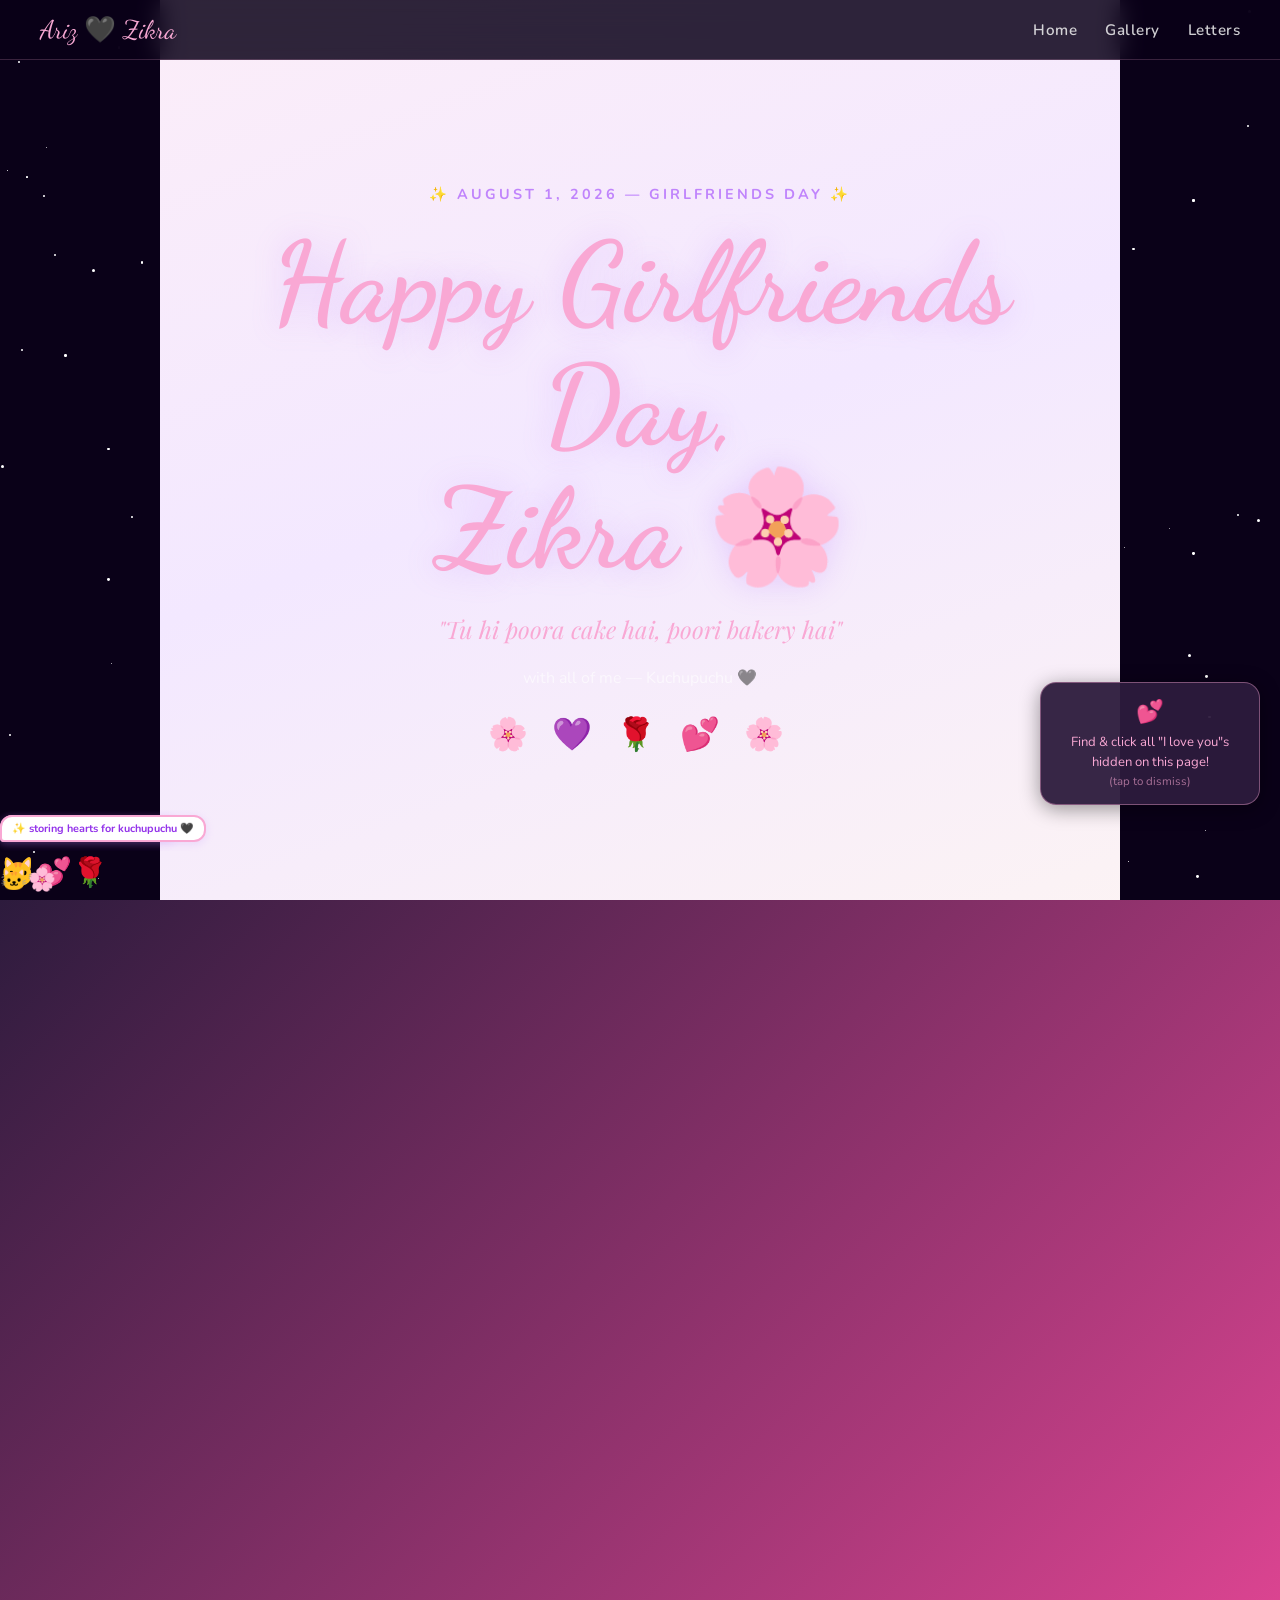
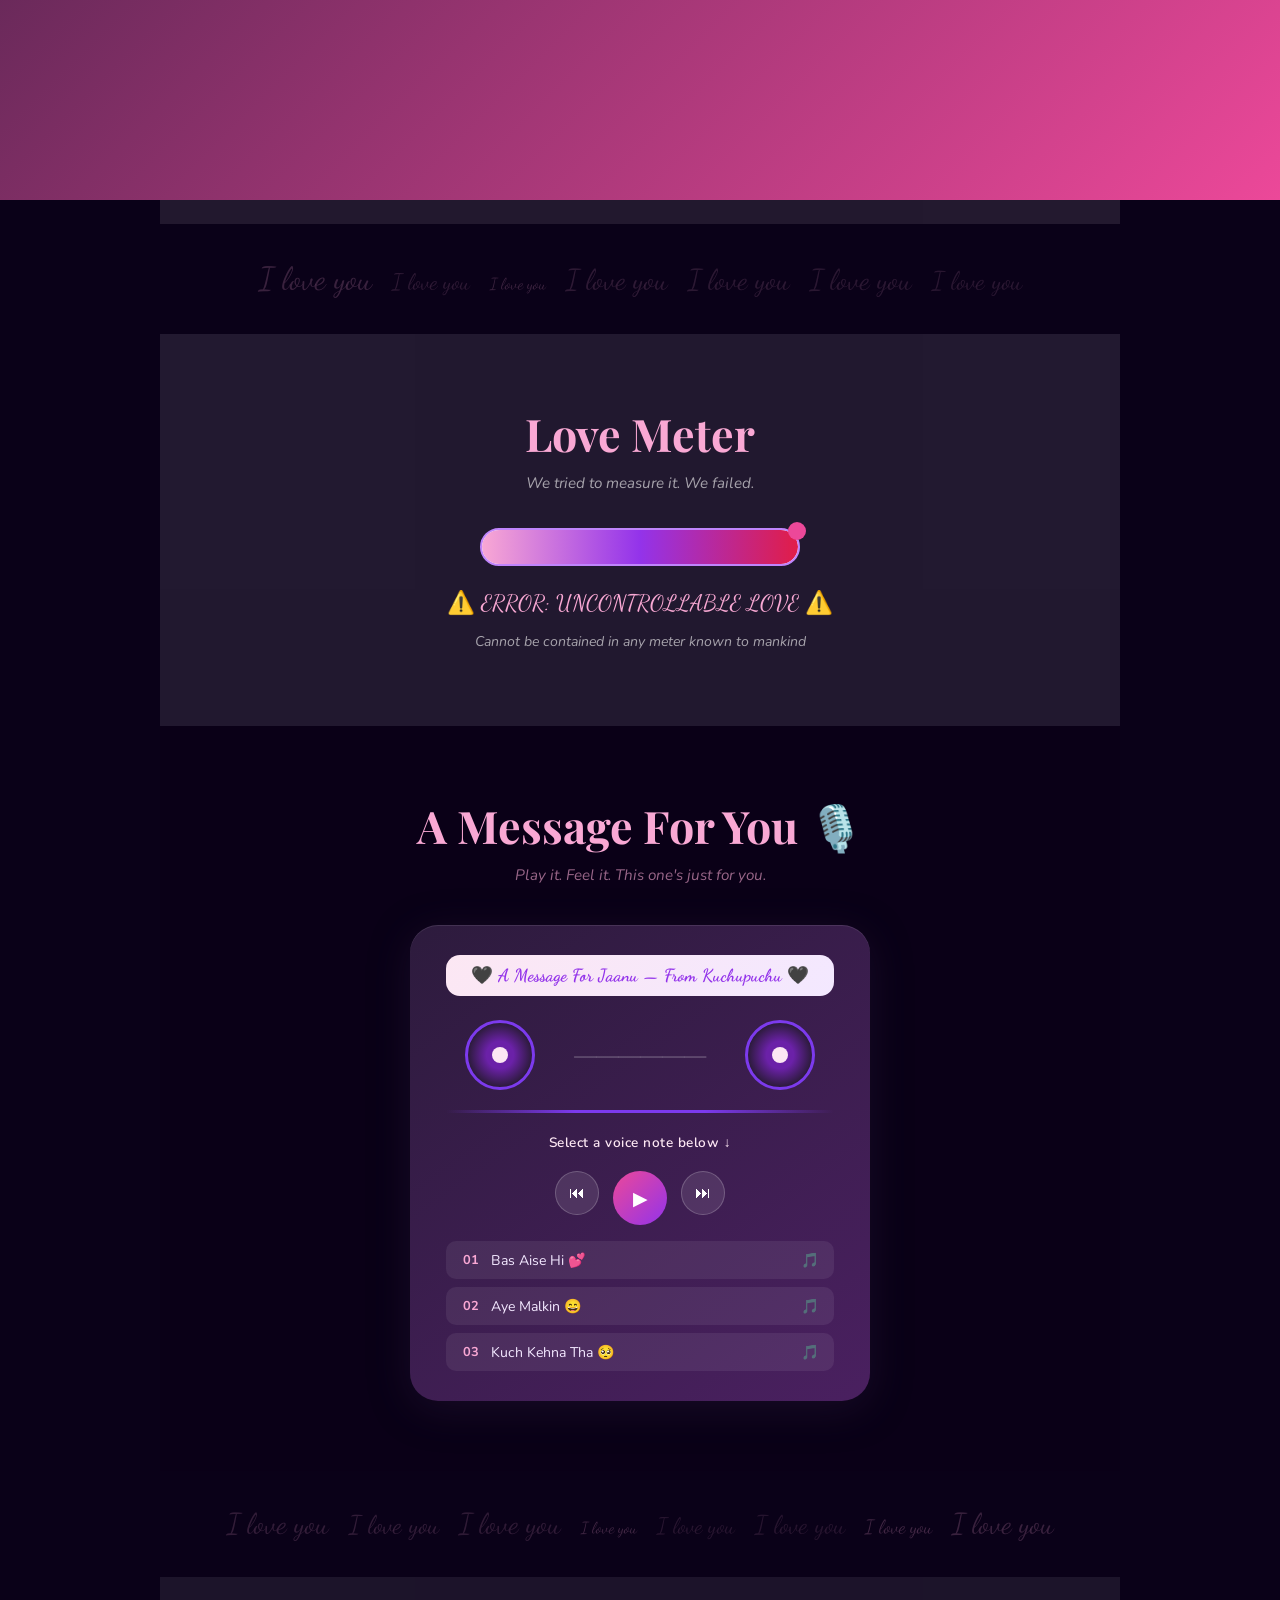
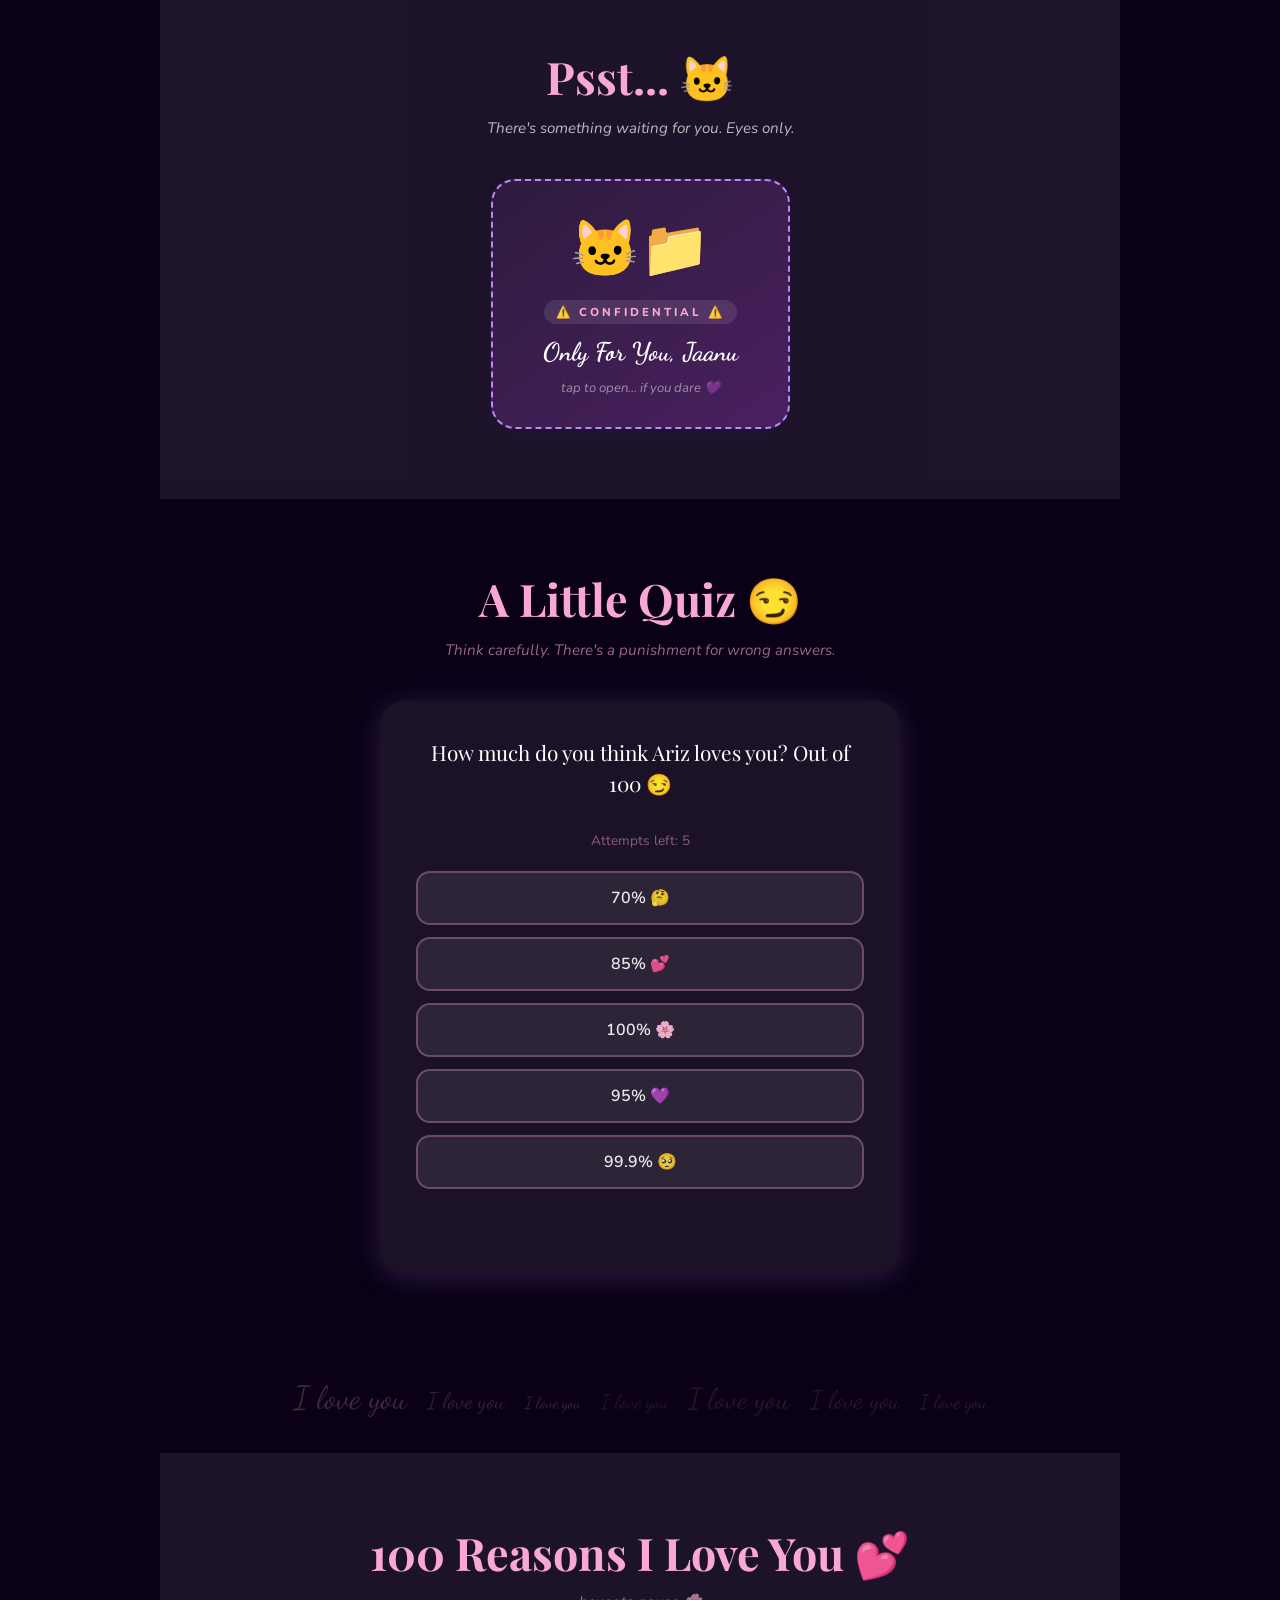
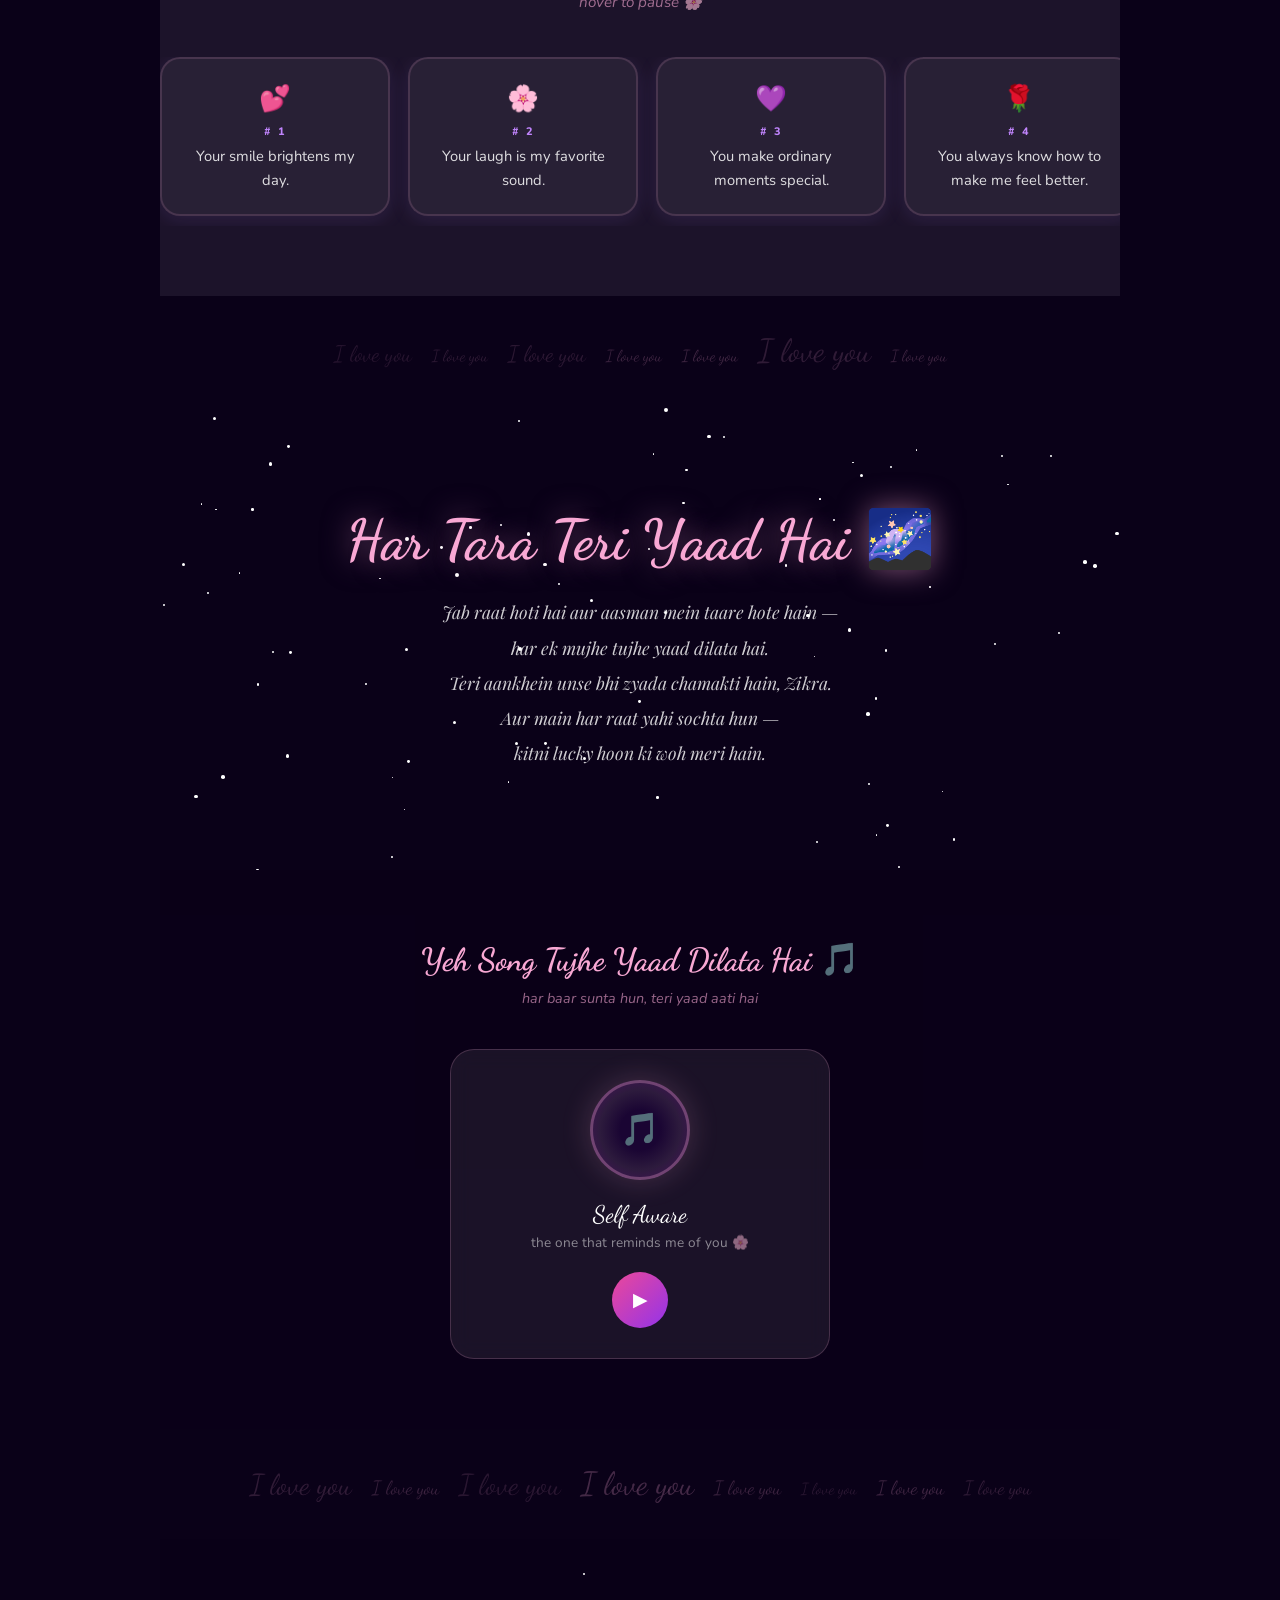
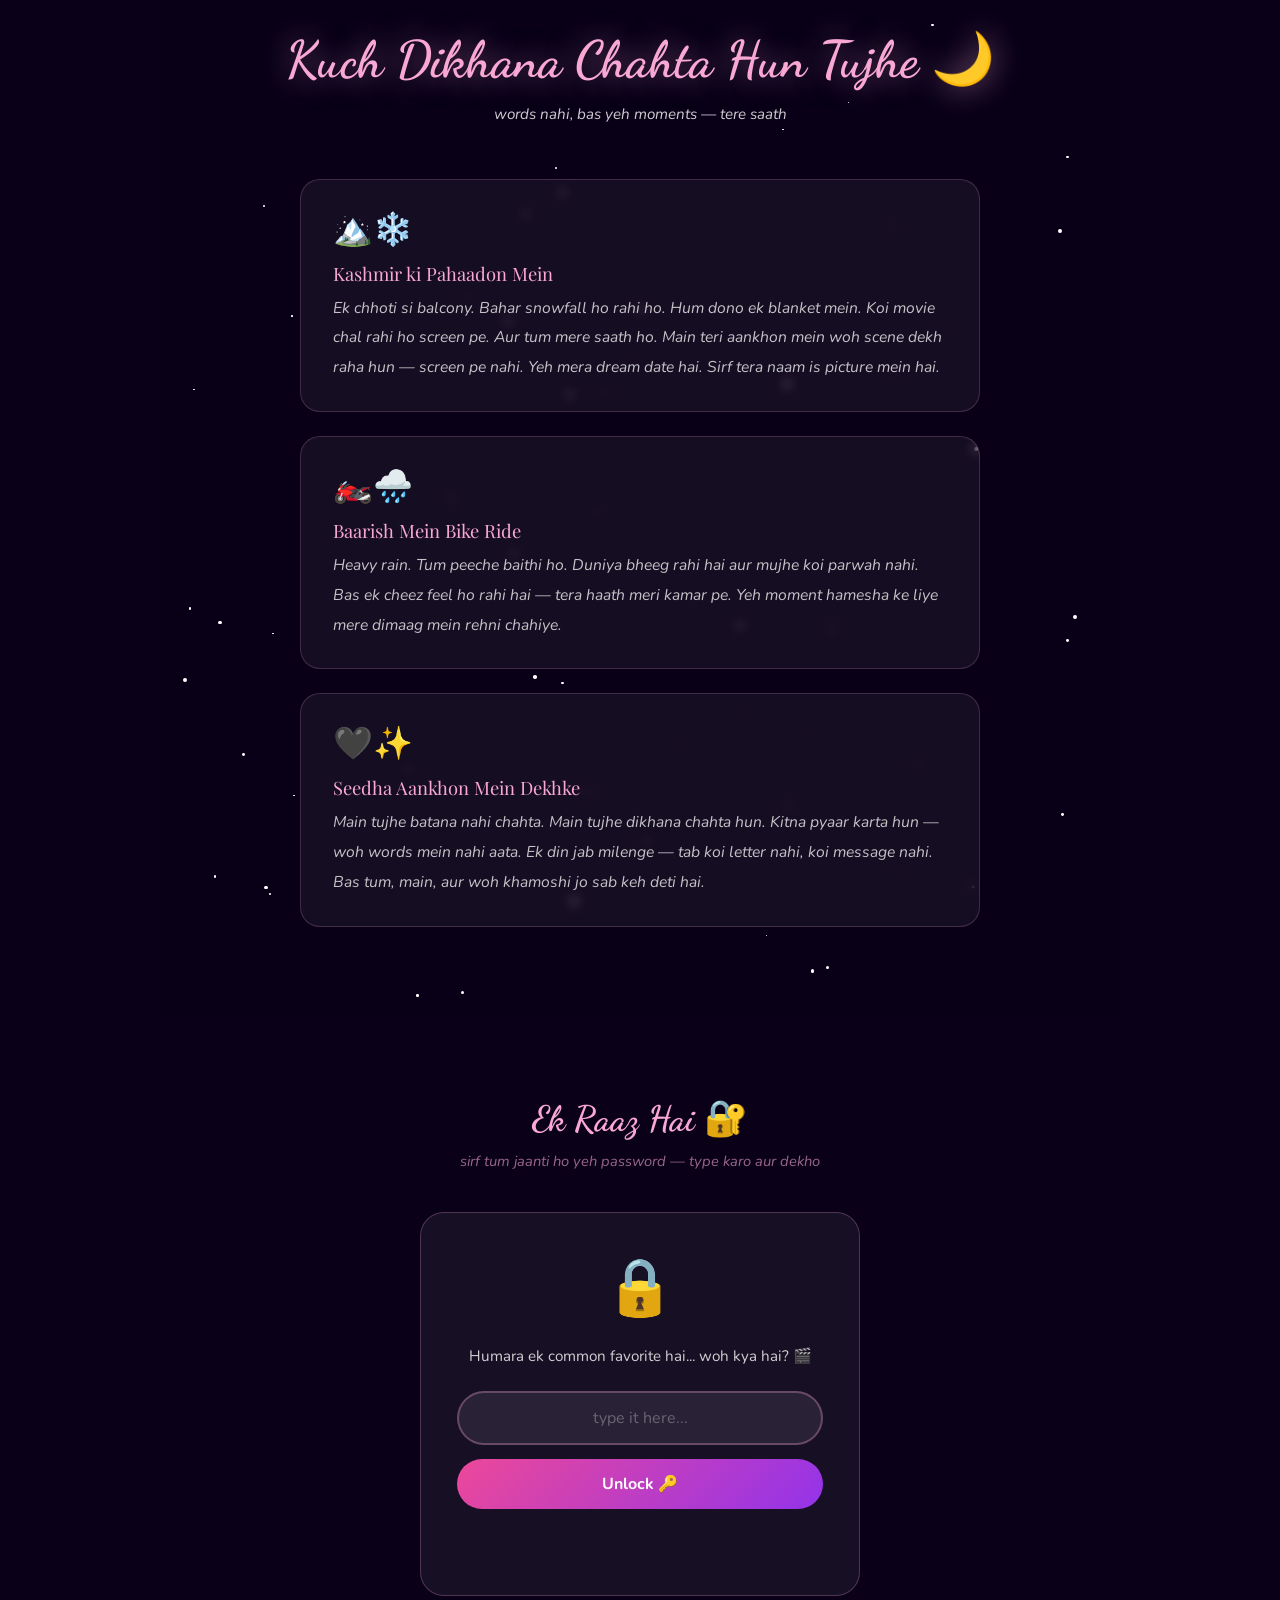
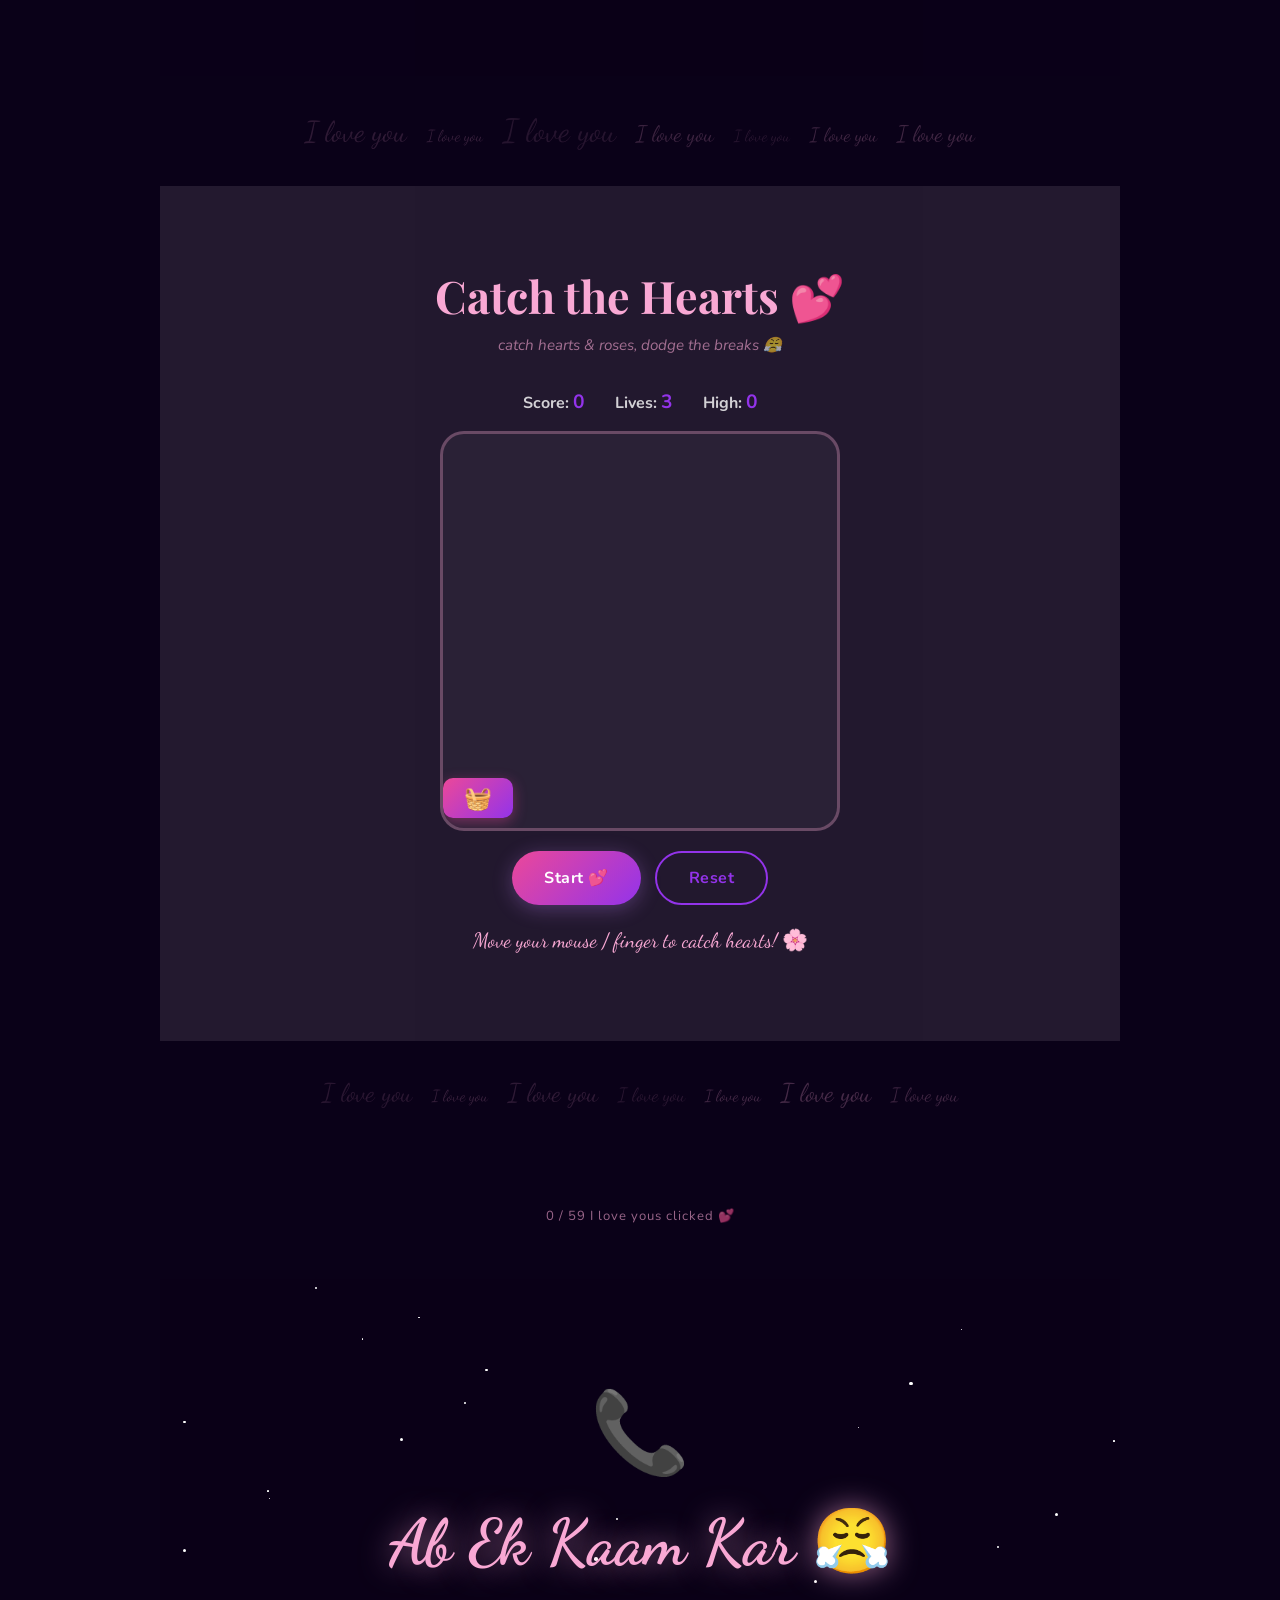
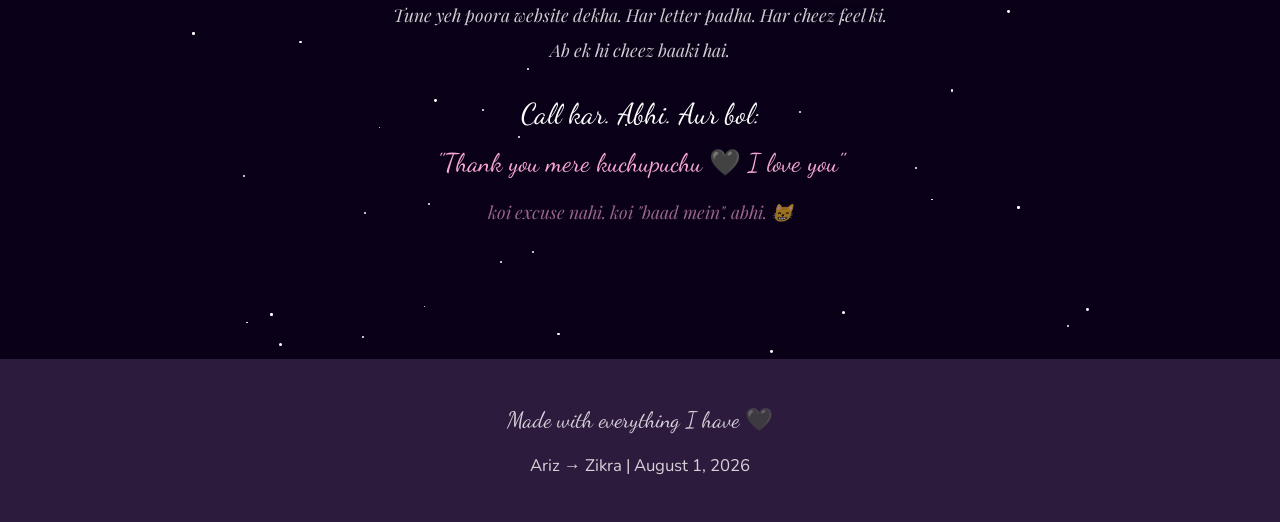
==== index.html @ 03c3f4ef "Initial commit" ====
<!DOCTYPE html>
<html lang="en">
<head>
  <meta charset="UTF-8" />
  <meta name="viewport" content="width=device-width, initial-scale=1.0" />
  <title>Happy Girlfriends Day, Jaanu 🌸</title>
  <link rel="stylesheet" href="style.css" />
  <style>

    /* ===== I LOVE YOU SCATTERED ===== */
    .ily-scatter {
      text-align: center;
      padding: 30px 20px;
      position: relative; z-index: 1;
    }
    .ily-word {
      display: inline-block;
      margin: 6px 10px;
      font-family: 'Dancing Script', cursive;
      font-size: clamp(1rem, 3vw, 1.5rem);
      color: rgba(249,168,212,0.45);
      cursor: pointer;
      transition: color 0.3s ease, transform 0.3s ease, text-shadow 0.3s ease;
      user-select: none;
    }
    .ily-word:hover { color: rgba(249,168,212,0.7); transform: scale(1.1); }
    .ily-word.clicked {
      color: #ec4899 !important;
      text-shadow: 0 0 16px rgba(236,72,153,0.7);
      transform: scale(1.2);
      animation: ilyPop 0.4s ease;
    }
    @keyframes ilyPop {
      0%  { transform: scale(1); }
      50% { transform: scale(1.4); }
      100%{ transform: scale(1.2); }
    }

    /* ILY Counter reveal */
    .ily-counter-section {
      text-align: center; padding: 50px 30px;
      position: relative; z-index: 1;
    }
    .ily-counter-box {
      background: rgba(255,255,255,0.05);
      border: 1px solid rgba(249,168,212,0.2);
      border-radius: 24px; padding: 36px;
      max-width: 480px; margin: 0 auto;
      display: none;
    }
    .ily-counter-box.show { display: block; animation: fadeUp 0.8s ease; }
    .ily-big-num {
      font-family: 'Playfair Display', serif;
      font-size: 5rem; color: #ec4899;
      font-weight: 700; line-height: 1;
      text-shadow: 0 0 30px rgba(236,72,153,0.5);
    }
    .ily-reveal-text {
      font-family: 'Dancing Script', cursive;
      font-size: 1.4rem; color: #f9a8d4; margin-top: 12px;
    }
    .ily-reveal-sub {
      font-size: 0.9rem; color: rgba(255,255,255,0.6);
      font-style: italic; margin-top: 8px; line-height: 1.7;
    }
    .ily-progress {
      font-size: 0.82rem; color: rgba(249,168,212,0.5);
      margin-top: 10px; letter-spacing: 1px;
    }

    /* ILY Hunt Hint */
    .ily-hunt-hint {
      position: fixed;
      bottom: 95px; right: 20px;
      background: rgba(45,27,61,0.95);
      border: 1px solid rgba(249,168,212,0.4);
      border-radius: 16px;
      padding: 12px 18px;
      font-family: 'Nunito', sans-serif;
      font-size: 0.82rem;
      color: #f9a8d4;
      z-index: 600;
      max-width: 220px;
      text-align: center;
      line-height: 1.5;
      box-shadow: 0 4px 20px rgba(0,0,0,0.4);
      animation: hintFloat 3s ease-in-out infinite;
      cursor: pointer;
      transition: opacity 0.3s;
    }
    .ily-hunt-hint.hidden { opacity: 0; pointer-events: none; }
    @keyframes hintFloat {
      0%,100% { transform: translateY(0); }
      50%      { transform: translateY(-6px); }
    }
    .ily-hunt-hint .hint-icon { font-size: 1.4rem; display: block; margin-bottom: 4px; }

    /* Fix ALL text colors for dark night sky bg */
    .counter-box { background: rgba(255,255,255,0.08) !important; border: 1px solid rgba(249,168,212,0.2) !important; }
    .counter-number, .cd-num { color: #f9a8d4 !important; }
    .counter-label, .cd-label { color: rgba(249,168,212,0.6) !important; }
    .counter-date, .cd-note { color: rgba(249,168,212,0.5) !important; }
    .meter-subtitle, .meter-broken-sub { color: rgba(255,255,255,0.6) !important; }
    .meter-broken-text { color: #f9a8d4 !important; }
    .cassette-subtitle { color: rgba(249,168,212,0.6) !important; }
    .reasons-sub, .quiz-intro, .cd-sub, .game-sub, .pass-sub, .song-sub, .ending-sub { color: rgba(249,168,212,0.6) !important; }
    .cd-box { background: rgba(255,255,255,0.07) !important; }
    .reason-card { background: rgba(255,255,255,0.06) !important; border-color: rgba(249,168,212,0.15) !important; }
    .reason-card .r-num  { color: #c084fc !important; }
    .reason-card .r-text { color: rgba(255,255,255,0.85) !important; }
    .quiz-box { background: rgba(255,255,255,0.07) !important; }
    .quiz-question { color: white !important; }
    .quiz-opt { background: rgba(255,255,255,0.08) !important; border-color: rgba(249,168,212,0.3) !important; color: rgba(255,255,255,0.9) !important; }
    .quiz-opt:hover { background: rgba(249,168,212,0.15) !important; color: #f9a8d4 !important; }
    .quiz-attempts { color: rgba(249,168,212,0.5) !important; }
    .game-area { background: rgba(255,255,255,0.04) !important; border-color: rgba(249,168,212,0.3) !important; }
    .game-score-row { color: rgba(255,255,255,0.8) !important; }
    .game-msg { color: #f9a8d4 !important; }
    .ily-progress { color: rgba(249,168,212,0.6) !important; }
    .rose-message { color: #f9a8d4 !important; }
    .confidential-section p { color: rgba(255,255,255,0.7) !important; }
    .meter-section h2, .cassette-section h2, .confidential-section h2,
    .quiz-section h2, .reasons-section h2, .countdown-section h2,
    .game-section h2, .rose-section h2 { color: #f9a8d4 !important; }

    /* ===== NIGHT SKY BODY BG ===== */
    body {
      background: #0a0118;
      color: var(--text);
      overflow-x: hidden;
      min-height: 100vh;
    }
    #nightSkyBg {
      position: fixed; inset: 0;
      pointer-events: none; z-index: 0;
      overflow: hidden;
    }
    .bg-star {
      position: absolute; background: white;
      border-radius: 50%;
      animation: twinkleBg ease-in-out infinite;
    }
    @keyframes twinkleBg {
      0%,100% { opacity: 0.1; transform: scale(1); }
      50%      { opacity: 0.9; transform: scale(1.5); }
    }
    .shooting-star-bg {
      position: absolute;
      width: 2px; height: 2px;
      background: white; border-radius: 50%;
      animation: shootBg linear infinite;
    }
    @keyframes shootBg {
      0%   { transform: translate(0,0) scaleX(1); opacity: 1; box-shadow: 0 0 0 white, 10px 0 4px white, 20px 0 6px rgba(255,255,255,0.5); }
      100% { transform: translate(400px, 250px) scaleX(1); opacity: 0; }
    }
    /* Make all sections semi-transparent so sky shows through */
    .hero, .rose-section, .meter-section, .cassette-section,
    .confidential-section, .quiz-section, .reasons-section,
    .song-section, .wishes-section, .password-section,
    .game-section, .ending-section, .countdown-section,
    .night-sky-section {
      position: relative; z-index: 1;
    }
    .hero {
      background: linear-gradient(160deg, rgba(255,240,246,0.15) 0%, rgba(243,232,255,0.15) 50%, rgba(255,247,240,0.12) 100%) !important;
    }
    .rose-section { background: rgba(255,240,246,0.08) !important; }
    .meter-section { background: rgba(243,232,255,0.1) !important; }
    .cassette-section { background: rgba(10,1,24,0.7) !important; }
    .confidential-section { background: rgba(243,232,255,0.08) !important; }
    .quiz-section { background: rgba(10,1,24,0.6) !important; }
    .reasons-section { background: rgba(243,232,255,0.08) !important; }
    .song-section { background: rgba(10,1,24,0.8) !important; }
    .wishes-section { background: rgba(10,1,24,0.85) !important; }
    .password-section { background: rgba(10,1,24,0.8) !important; }
    .game-section { background: rgba(252,231,243,0.1) !important; }
    .ending-section { background: rgba(10,1,24,0.9) !important; }
    .countdown-section { background: rgba(252,231,243,0.1) !important; }
    .night-sky-section { background: transparent !important; }
    /* Nav readable on dark bg */
    nav {
      background: rgba(10,1,24,0.85) !important;
      border-bottom: 1px solid rgba(249,168,212,0.2) !important;
    }
    .nav-links a { color: rgba(255,255,255,0.8) !important; }
    .nav-links a:hover { color: #f9a8d4 !important; }
    .nav-logo { color: #f9a8d4 !important; }
    /* Text readable on dark */
    .hero h1, .hero-sub { color: #f9a8d4 !important; }
    .hero-tag { color: #c084fc !important; }
    .hero-from { color: rgba(255,255,255,0.6) !important; }
    h2 { color: #f9a8d4 !important; }
    p { color: rgba(255,255,255,0.8) !important; }

    /* ===== CINEMATIC INTRO ===== */
    #cinematicIntro {
      position: fixed; inset: 0;
      background: #000;
      z-index: 999999;
      display: flex; flex-direction: column;
      align-items: center; justify-content: center;
      transition: opacity 1.2s ease;
    }
    #cinematicIntro.hide { opacity: 0; pointer-events: none; }
    .intro-line {
      font-family: 'Dancing Script', cursive;
      color: white; text-align: center;
      opacity: 0; transform: translateY(20px);
      transition: opacity 0.8s ease, transform 0.8s ease;
      margin: 6px 0;
    }
    .intro-line.show { opacity: 1; transform: translateY(0); }
    .intro-line.big { font-size: clamp(3rem, 10vw, 6rem); color: #f9a8d4; text-shadow: 0 0 40px rgba(249,168,212,0.7); }
    .intro-line.small { font-size: clamp(1rem, 3vw, 1.4rem); color: rgba(255,255,255,0.7); letter-spacing: 3px; }
    .intro-rose { font-size: 4rem; opacity: 0; transform: scale(0.2); transition: opacity 0.8s ease, transform 1s cubic-bezier(0.34,1.56,0.64,1); margin-bottom: 10px; }
    .intro-rose.show { opacity: 1; transform: scale(1); }

    /* ===== PARALLAX ===== */
    .parallax-hero { position: relative; overflow: hidden; }
    .parallax-bg {
      position: absolute; inset: -20%; z-index: 0;
      background: linear-gradient(160deg, #fff0f6 0%, #f3e8ff 50%, #fff7f0 100%);
      transition: transform 0.1s linear;
    }
    .parallax-hero > *:not(.parallax-bg) { position: relative; z-index: 1; }

    /* ===== WISHES SECTION ===== */
    .wishes-section {
      padding: 90px 40px;
      background: linear-gradient(180deg, #0f0520, #1a0533);
      text-align: center; overflow: hidden; position: relative;
    }
    .wishes-section .stars-bg2 { position: absolute; inset: 0; pointer-events: none; }
    .wishes-section h2 {
      font-family: 'Dancing Script', cursive;
      font-size: clamp(2rem, 6vw, 3.2rem); color: #f9a8d4;
      position: relative; z-index: 2; margin-bottom: 10px;
      text-shadow: 0 0 30px rgba(249,168,212,0.5);
    }
    .wishes-section .wishes-sub {
      color: rgba(249,168,212,0.6); font-style: italic;
      font-size: 0.95rem; margin-bottom: 50px; position: relative; z-index: 2;
    }
    .wish-cards { display: flex; flex-direction: column; gap: 24px; max-width: 680px; margin: 0 auto; position: relative; z-index: 2; }
    .wish-card {
      background: rgba(255,255,255,0.05);
      border: 1px solid rgba(249,168,212,0.2);
      border-radius: 20px; padding: 28px 32px;
      text-align: left; backdrop-filter: blur(6px);
      opacity: 0; transform: translateX(-30px);
      transition: opacity 0.7s ease, transform 0.7s ease;
    }
    .wish-card.visible { opacity: 1; transform: translateX(0); }
    .wish-card .wish-icon { font-size: 2rem; margin-bottom: 10px; display: block; }
    .wish-card .wish-title {
      font-family: 'Playfair Display', serif;
      font-size: 1.15rem; color: #f9a8d4; margin-bottom: 8px;
    }
    .wish-card .wish-text {
      font-size: 0.98rem; color: rgba(255,255,255,0.75);
      line-height: 1.9; font-style: italic;
    }

    /* ===== PASSWORD SECTION ===== */
    .password-section {
      padding: 80px 40px;
      background: linear-gradient(135deg, #2d1b3d, #1a0533);
      text-align: center;
    }
    .password-section h2 {
      font-family: 'Dancing Script', cursive;
      font-size: 2.2rem; color: #f9a8d4; margin-bottom: 8px;
    }
    .password-section .pass-sub {
      color: rgba(249,168,212,0.6); font-size: 0.92rem;
      font-style: italic; margin-bottom: 36px;
    }
    .password-box {
      background: rgba(255,255,255,0.06);
      border: 1px solid rgba(249,168,212,0.25);
      border-radius: 24px; padding: 36px;
      max-width: 440px; margin: 0 auto;
    }
    .password-box .lock-icon {
      font-size: 3.5rem; margin-bottom: 16px; display: block;
      animation: lockPulse 2s ease-in-out infinite;
    }
    @keyframes lockPulse { 0%,100%{transform:scale(1)} 50%{transform:scale(1.1)} }
    .password-box p { color: rgba(255,255,255,0.7); font-size: 0.95rem; margin-bottom: 20px; }
    .pass-input {
      width: 100%; padding: 14px 20px;
      background: rgba(255,255,255,0.08);
      border: 2px solid rgba(249,168,212,0.3);
      border-radius: 50px; color: white;
      font-family: 'Nunito', sans-serif; font-size: 1rem;
      text-align: center; outline: none;
      transition: border-color 0.3s;
      margin-bottom: 14px;
    }
    .pass-input::placeholder { color: rgba(255,255,255,0.3); }
    .pass-input:focus { border-color: #f9a8d4; }
    .pass-input.wrong { border-color: #f87171; animation: passShake 0.4s; }
    @keyframes passShake { 0%,100%{transform:translateX(0)} 25%{transform:translateX(-8px)} 75%{transform:translateX(8px)} }
    .pass-btn {
      width: 100%; padding: 14px;
      background: linear-gradient(135deg, #ec4899, #9333ea);
      border: none; border-radius: 50px;
      color: white; font-family: 'Nunito', sans-serif;
      font-weight: 700; font-size: 1rem; cursor: pointer;
      transition: all 0.3s;
    }
    .pass-btn:hover { transform: translateY(-2px); box-shadow: 0 6px 20px rgba(147,51,234,0.4); }
    .pass-error { color: #f87171; font-size: 0.85rem; margin-top: 10px; min-height: 20px; }
    /* Unlocked content */
    .secret-letter {
      display: none; margin-top: 28px;
      background: #fffdf5; border-radius: 20px;
      padding: 32px 28px; text-align: left;
      border: 1px solid #e8c9a0;
      position: relative; overflow: hidden;
    }
    .secret-letter::before {
      content: ''; position: absolute; inset: 0;
      background: repeating-linear-gradient(transparent, transparent 31px, #f0e6d3 31px, #f0e6d3 32px);
      border-radius: 20px; pointer-events: none; opacity: 0.4;
    }
    .secret-letter .sl-tag {
      font-size: 0.72rem; font-weight: 800; letter-spacing: 3px;
      text-transform: uppercase; color: #ec4899; margin-bottom: 8px;
    }
    .secret-letter .sl-title {
      font-family: 'Playfair Display', serif;
      font-size: 1.4rem; color: #9333ea; margin-bottom: 14px;
    }
    .secret-letter .sl-body {
      font-family: 'Nunito', sans-serif; font-size: 0.98rem;
      line-height: 2; color: #3d1f5c; white-space: pre-line;
      position: relative; z-index: 2;
    }
    .secret-letter .sl-salutation {
      font-family: 'Dancing Script', cursive; font-size: 1.3rem;
      color: #ec4899; display: block; margin-bottom: 10px;
    }
    .secret-letter .sl-signoff {
      font-family: 'Dancing Script', cursive; font-size: 1.3rem;
      color: #9333ea; display: block; margin-top: 18px;
    }

    /* ===== MINI GAME ===== */
    .game-section {
      padding: 80px 40px;
      background: linear-gradient(180deg, #fce7f3, #f3e8ff);
      text-align: center;
    }
    .game-section h2 { margin-bottom: 6px; }
    .game-sub { color: #7c3aed; font-style: italic; font-size: 0.95rem; margin-bottom: 30px; }
    .game-area {
      position: relative; width: min(400px, 90vw); height: 400px;
      background: linear-gradient(180deg, #fff0f6, #fce7f3);
      border: 3px solid #f9a8d4; border-radius: 24px;
      margin: 0 auto 20px; overflow: hidden;
      cursor: crosshair;
    }
    .game-basket {
      position: absolute; bottom: 10px;
      width: 70px; height: 40px;
      background: linear-gradient(135deg, #ec4899, #9333ea);
      border-radius: 10px; display: flex;
      align-items: center; justify-content: center;
      font-size: 1.4rem; transition: left 0.1s;
      box-shadow: 0 4px 14px rgba(236,72,153,0.4);
      user-select: none;
    }
    .falling-item {
      position: absolute; font-size: 1.6rem;
      animation: itemFall linear forwards;
      user-select: none; pointer-events: none;
    }
    @keyframes itemFall {
      0%   { transform: translateY(-30px) rotate(0deg); opacity: 1; }
      100% { transform: translateY(420px) rotate(360deg); opacity: 0.8; }
    }
    .game-score-row {
      display: flex; justify-content: center; gap: 30px;
      font-weight: 700; font-size: 1rem; color: #4a2060;
      margin-bottom: 16px;
    }
    .game-score-row span { color: #9333ea; font-size: 1.2rem; }
    .game-btns { display: flex; justify-content: center; gap: 14px; }
    .game-msg {
      margin-top: 16px; min-height: 28px;
      font-family: 'Dancing Script', cursive;
      font-size: 1.3rem; color: #ec4899;
    }

    /* ===== ENDING SECTION ===== */
    .ending-section {
      padding: 100px 40px;
      background: linear-gradient(135deg, #2d1b3d, #4a1060);
      text-align: center; position: relative; overflow: hidden;
    }
    .ending-section .end-stars { position: absolute; inset: 0; pointer-events: none; }
    .ending-section h2 {
      font-family: 'Dancing Script', cursive;
      font-size: clamp(2rem, 7vw, 4rem); color: #f9a8d4;
      position: relative; z-index: 2;
      text-shadow: 0 0 30px rgba(249,168,212,0.6); margin-bottom: 16px;
    }
    .ending-section p {
      font-family: 'Playfair Display', serif;
      font-size: 1.1rem; color: rgba(249,168,212,0.85);
      font-style: italic; position: relative; z-index: 2;
      max-width: 560px; margin: 0 auto 30px; line-height: 2;
    }
    .ending-phone {
      font-size: 5rem; display: block;
      position: relative; z-index: 2;
      animation: phoneBounce 1s ease-in-out infinite;
      margin-bottom: 16px;
    }
    @keyframes phoneBounce {
      0%,100%{transform:rotate(-10deg) scale(1)} 50%{transform:rotate(10deg) scale(1.1)}
    }
    .ending-demand {
      font-family: 'Dancing Script', cursive;
      font-size: 1.8rem; color: white;
      position: relative; z-index: 2; margin-bottom: 8px;
    }
    .ending-sub {
      font-size: 0.88rem; color: rgba(255,255,255,0.4);
      position: relative; z-index: 2; font-style: italic;
    }

    /* ===== PAGE TRANSITION ===== */
    .page-transition {
      position: fixed; inset: 0;
      background: linear-gradient(135deg, #2d1b3d, #ec4899);
      z-index: 99998; pointer-events: none;
      transform: translateY(100%);
      transition: transform 0.5s cubic-bezier(0.76,0,0.24,1);
    }
    .page-transition.slide-in  { transform: translateY(0); }
    .page-transition.slide-out { transform: translateY(-100%); }

    /* ===== LOADING SCREEN ===== */
    #loadingScreen {
      position: fixed; inset: 0;
      background: linear-gradient(135deg, #2d1b3d, #4a1060);
      z-index: 99999;
      display: flex; flex-direction: column;
      align-items: center; justify-content: center;
      transition: opacity 0.8s ease;
    }
    #loadingScreen.hide { opacity: 0; pointer-events: none; }
    .loading-name {
      font-family: 'Dancing Script', cursive;
      font-size: clamp(3.5rem, 12vw, 7rem);
      color: #f9a8d4;
      letter-spacing: 6px;
      text-shadow: 0 0 40px rgba(249,168,212,0.6);
      min-height: 100px;
      display: flex; align-items: center; gap: 2px;
    }
    .loading-name span {
      opacity: 0; transform: translateY(30px);
      display: inline-block;
      transition: opacity 0.4s ease, transform 0.4s ease;
    }
    .loading-name span.show { opacity: 1; transform: translateY(0); }
    .loading-sub {
      font-family: 'Nunito', sans-serif;
      color: rgba(249,168,212,0.6);
      font-size: 0.9rem; letter-spacing: 4px;
      text-transform: uppercase; margin-top: 16px;
      opacity: 0; animation: fadeUp 0.6s ease 2.2s forwards;
    }

    /* ===== BLOOMING ROSE ===== */
    .rose-section {
      text-align: center; padding: 70px 40px;
      background: linear-gradient(180deg, #fff0f6, #fce7f3);
    }
    .rose-emoji {
      font-size: 6rem; display: block;
      transform: scale(0.1); opacity: 0;
      transition: transform 1.4s cubic-bezier(0.34,1.56,0.64,1), opacity 0.8s ease;
      filter: drop-shadow(0 0 20px rgba(236,72,153,0.4));
    }
    .rose-emoji.bloom { transform: scale(1); opacity: 1; }
    .rose-message {
      font-family: 'Dancing Script', cursive;
      font-size: 1.7rem; color: #9333ea;
      margin-top: 18px; opacity: 0;
      transform: translateY(12px);
      transition: opacity 0.8s ease 0.8s, transform 0.8s ease 0.8s;
    }
    .rose-bloomed .rose-message { opacity: 1; transform: translateY(0); }

    /* ===== ANIMATED CATS ===== */
    .cat-container {
      position: fixed; bottom: 0; left: 0; right: 0;
      height: 90px; pointer-events: none; z-index: 500; overflow: hidden;
    }
    .walking-cat {
      position: absolute; bottom: 8px; font-size: 1.8rem;
      animation: catWalk linear infinite; white-space: nowrap;
    }
    .walking-cat.cat1 { animation-duration: 20s; animation-delay: 0s; }
    .walking-cat.cat2 { animation-duration: 28s; animation-delay: 8s; font-size: 1.4rem; bottom: 5px; }
    @keyframes catWalk {
      0%   { left: -100px; transform: scaleX(1); }
      49%  { left: calc(100vw + 80px); transform: scaleX(1); }
      50%  { left: calc(100vw + 80px); transform: scaleX(-1); }
      99%  { left: -100px; transform: scaleX(-1); }
      100% { left: -100px; transform: scaleX(1); }
    }
    .cat-bubble {
      position: absolute; bottom: 58px;
      background: white; border: 2px solid #f9a8d4;
      border-radius: 12px 12px 12px 4px;
      padding: 4px 10px; font-size: 0.68rem;
      font-weight: 700; color: #9333ea;
      white-space: nowrap; box-shadow: 0 2px 8px rgba(192,132,252,0.2);
      animation: catWalk linear infinite;
    }
    .cat-bubble.b1 { animation-duration: 20s; animation-delay: 0s; }
    .cat-bubble.b2 { animation-duration: 28s; animation-delay: 8s; }

    /* ===== REASONS I LOVE YOU ===== */
    .reasons-section {
      padding: 70px 0;
      background: linear-gradient(180deg, #f3e8ff, #fff0f6);
      text-align: center; overflow: hidden;
    }
    .reasons-section h2 { margin-bottom: 6px; }
    .reasons-sub { font-style: italic; color: #7c3aed; font-size: 0.95rem; margin-bottom: 40px; }
    .reasons-overflow { overflow: hidden; padding-bottom: 10px; }
    .reasons-ticker {
      display: flex; gap: 18px; width: max-content;
      animation: tickerScroll 80s linear infinite;
    }
    .reasons-ticker:hover { animation-play-state: paused; }
    @keyframes tickerScroll {
      0%   { transform: translateX(0); }
      100% { transform: translateX(-50%); }
    }
    .reason-card {
      background: white; border: 2px solid #fce7f3;
      border-radius: 20px; padding: 22px 24px;
      min-width: 230px; max-width: 230px;
      box-shadow: 0 4px 20px rgba(192,132,252,0.12);
      flex-shrink: 0;
    }
    .reason-card .r-icon { font-size: 1.6rem; margin-bottom: 8px; display: block; }
    .reason-card .r-num {
      font-size: 0.68rem; font-weight: 800;
      letter-spacing: 2px; text-transform: uppercase; color: #c084fc; margin-bottom: 6px;
    }
    .reason-card .r-text { font-size: 0.92rem; color: #3d1f5c; line-height: 1.6; }

    /* ===== NIGHT SKY ===== */
    .night-sky-section {
      position: relative; padding: 100px 40px;
      background: linear-gradient(180deg, #0f0520, #1a0533 50%, #2d1b3d);
      text-align: center; overflow: hidden;
    }
    .stars-bg { position: absolute; inset: 0; pointer-events: none; }
    .star {
      position: absolute; background: white; border-radius: 50%;
      animation: twinkle ease-in-out infinite;
    }
    @keyframes twinkle {
      0%,100% { opacity: 0.15; transform: scale(1); }
      50%      { opacity: 1; transform: scale(1.5); }
    }
    .night-sky-section h2 {
      font-family: 'Dancing Script', cursive;
      font-size: clamp(2rem, 6vw, 3.5rem); color: #f9a8d4;
      position: relative; z-index: 2;
      text-shadow: 0 0 30px rgba(249,168,212,0.5); margin-bottom: 20px;
    }
    .night-sky-section p {
      font-family: 'Playfair Display', serif;
      font-size: 1.1rem; color: rgba(249,168,212,0.85);
      font-style: italic; position: relative; z-index: 2;
      max-width: 580px; margin: 0 auto; line-height: 2;
    }

    /* ===== SONG SECTION ===== */
    .song-section {
      padding: 70px 40px;
      background: linear-gradient(135deg, #2d1b3d, #4a1060);
      text-align: center;
    }
    .song-section h2 { font-family: 'Dancing Script', cursive; font-size: 2rem; color: #f9a8d4; margin-bottom: 6px; }
    .song-sub { color: rgba(249,168,212,0.6); font-size: 0.9rem; font-style: italic; margin-bottom: 36px; }
    .song-player {
      background: rgba(255,255,255,0.07); border: 1px solid rgba(249,168,212,0.2);
      border-radius: 24px; padding: 30px 36px;
      max-width: 380px; margin: 0 auto; backdrop-filter: blur(10px);
    }
    .song-vinyl {
      width: 100px; height: 100px; border-radius: 50%;
      background: radial-gradient(circle, #1a0533 30%, #2d1b3d 60%, #4a1060 100%);
      border: 3px solid rgba(249,168,212,0.3);
      margin: 0 auto 20px;
      display: flex; align-items: center; justify-content: center; font-size: 2rem;
      box-shadow: 0 0 30px rgba(249,168,212,0.2);
    }
    .song-vinyl.spinning { animation: spinV 3s linear infinite; }
    @keyframes spinV { from{transform:rotate(0deg)} to{transform:rotate(360deg)} }
    .song-title { font-family: 'Dancing Script', cursive; font-size: 1.5rem; color: white; margin-bottom: 4px; }
    .song-artist { font-size: 0.85rem; color: rgba(255,255,255,0.5); margin-bottom: 20px; }
    .song-controls { display: flex; justify-content: center; gap: 14px; align-items: center; }
    .song-btn {
      background: rgba(255,255,255,0.1); border: 1px solid rgba(255,255,255,0.2);
      border-radius: 50%; width: 46px; height: 46px;
      color: white; font-size: 1rem; cursor: pointer; transition: all 0.2s;
      display: flex; align-items: center; justify-content: center;
    }
    .song-btn:hover { background: rgba(255,255,255,0.25); transform: scale(1.1); }
    .song-btn.main-play {
      background: linear-gradient(135deg, #ec4899, #9333ea);
      width: 56px; height: 56px; font-size: 1.2rem; border: none;
    }

    /* ===== COUNTDOWN ===== */
    .countdown-section {
      padding: 70px 40px;
      background: linear-gradient(135deg, #fce7f3, #f3e8ff);
      text-align: center;
    }
    .countdown-section h2 { margin-bottom: 6px; }
    .cd-sub { font-style: italic; color: #7c3aed; font-size: 0.95rem; margin-bottom: 36px; }
    .countdown-boxes { display: flex; justify-content: center; gap: 16px; flex-wrap: wrap; }
    .cd-box {
      background: white; border-radius: 18px; padding: 20px 24px;
      box-shadow: 0 4px 20px rgba(192,132,252,0.2); min-width: 86px;
    }
    .cd-num { font-family: 'Playfair Display', serif; font-size: 2.4rem; color: #9333ea; font-weight: 700; line-height: 1; }
    .cd-label { font-size: 0.7rem; font-weight: 800; letter-spacing: 2px; text-transform: uppercase; color: #c084fc; margin-top: 4px; }
    .cd-note { margin-top: 20px; font-family: 'Dancing Script', cursive; font-size: 1.2rem; color: #ec4899; }

    /* ===== HERO ===== */
    .hero {
      min-height: 100vh;
      display: flex;
      flex-direction: column;
      align-items: center;
      justify-content: center;
      text-align: center;
      padding: 120px 40px 80px;
      background: linear-gradient(160deg, #fff0f6 0%, #f3e8ff 50%, #fff7f0 100%);
      position: relative;
      overflow: hidden;
    }
    .hero-tag {
      font-family: 'Nunito', sans-serif;
      font-size: 0.9rem;
      font-weight: 700;
      letter-spacing: 3px;
      text-transform: uppercase;
      color: var(--pink-deep);
      margin-bottom: 18px;
      opacity: 0;
      animation: fadeUp 0.8s ease 0.3s forwards;
    }
    .hero h1 {
      font-family: 'Dancing Script', cursive;
      font-size: clamp(3rem, 9vw, 7rem);
      color: var(--purple-deep);
      line-height: 1.1;
      opacity: 0;
      animation: fadeUp 0.8s ease 0.6s forwards;
      text-shadow: 0 0 30px rgba(192,132,252,0.3);
    }
    .hero-sub {
      font-family: 'Playfair Display', serif;
      font-size: clamp(1.1rem, 2.5vw, 1.5rem);
      color: var(--rose-deep);
      margin-top: 16px;
      opacity: 0;
      animation: fadeUp 0.8s ease 0.9s forwards;
      font-style: italic;
    }
    .hero-from {
      margin-top: 10px;
      font-size: 1rem;
      color: var(--text-light);
      opacity: 0;
      animation: fadeUp 0.8s ease 1.1s forwards;
    }
    .hero-hearts {
      font-size: 2rem;
      margin-top: 20px;
      opacity: 0;
      animation: fadeUp 0.8s ease 1.3s forwards;
      letter-spacing: 8px;
    }
    @keyframes fadeUp {
      from { opacity: 0; transform: translateY(24px); }
      to   { opacity: 1; transform: translateY(0); }
    }

    /* ===== DAYS COUNTER ===== */
    .counter-section {
      text-align: center;
      padding: 70px 40px;
      background: white;
    }
    .counter-section h2 {
      font-family: 'Playfair Display', serif;
      color: var(--rose-deep);
      margin-bottom: 10px;
    }
    .counter-box {
      display: inline-block;
      background: linear-gradient(135deg, #fce7f3, #f3e8ff);
      border-radius: 24px;
      padding: 30px 60px;
      margin-top: 20px;
      box-shadow: 0 4px 30px rgba(192,132,252,0.2);
    }
    .counter-number {
      font-family: 'Playfair Display', serif;
      font-size: clamp(3rem, 8vw, 6rem);
      color: var(--purple-deep);
      line-height: 1;
      font-weight: 700;
    }
    .counter-label {
      font-size: 1rem;
      color: var(--text-light);
      font-weight: 600;
      margin-top: 6px;
      letter-spacing: 1px;
    }
    .counter-date {
      margin-top: 14px;
      color: var(--pink-deep);
      font-size: 0.95rem;
      font-weight: 600;
    }

    /* ===== BROKEN LOVE METER ===== */
    .meter-section {
      text-align: center;
      padding: 70px 40px;
      background: linear-gradient(135deg, #fff0f6, #f3e8ff);
    }
    .meter-section h2 { margin-bottom: 6px; }
    .meter-subtitle {
      color: var(--text-light);
      font-size: 0.95rem;
      margin-bottom: 30px;
      font-style: italic;
    }
    .love-meter-wrap {
      position: relative;
      width: 320px;
      margin: 0 auto;
    }
    .love-meter-bar {
      width: 100%;
      height: 38px;
      background: #f3e8ff;
      border-radius: 50px;
      border: 2px solid var(--purple);
      overflow: hidden;
      position: relative;
    }
    .love-meter-fill {
      height: 100%;
      width: 100%;
      background: linear-gradient(90deg, var(--pink), var(--purple-deep), var(--rose-deep));
      border-radius: 50px;
      animation: overflowShake 1.5s ease-in-out infinite;
    }
    @keyframes overflowShake {
      0%,100% { transform: translateX(0); }
      20% { transform: translateX(-4px); }
      40% { transform: translateX(4px); }
      60% { transform: translateX(-3px); }
      80% { transform: translateX(3px); }
    }
    .meter-overflow {
      position: absolute;
      right: -6px; top: -6px;
      width: 18px; height: 18px;
      background: var(--pink-deep);
      border-radius: 50%;
      animation: drip 1.5s ease-in-out infinite;
    }
    @keyframes drip {
      0%,100% { transform: scale(1); opacity: 1; }
      50% { transform: scale(1.4) translateY(3px); opacity: 0.7; }
    }
    .meter-broken-text {
      margin-top: 16px;
      font-family: 'Dancing Script', cursive;
      font-size: 1.4rem;
      color: var(--rose-deep);
    }
    .meter-broken-sub {
      font-size: 0.88rem;
      color: var(--text-light);
      margin-top: 4px;
      font-style: italic;
    }

    /* ===== CASSETTE PLAYER ===== */
    .cassette-section {
      text-align: center;
      padding: 70px 40px;
      background: white;
    }
    .cassette-section h2 { margin-bottom: 6px; }
    .cassette-subtitle {
      color: var(--text-light);
      font-size: 0.95rem;
      margin-bottom: 36px;
      font-style: italic;
    }
    .cassette-player {
      background: linear-gradient(145deg, #2d1b3d, #4a2060);
      border-radius: 28px;
      padding: 30px 36px;
      max-width: 460px;
      margin: 0 auto;
      box-shadow: 0 8px 40px rgba(45,27,61,0.4), inset 0 1px 0 rgba(255,255,255,0.1);
      position: relative;
    }
    .cassette-label {
      background: linear-gradient(135deg, #fce7f3, #f3e8ff);
      border-radius: 14px;
      padding: 10px 20px;
      margin-bottom: 24px;
      font-family: 'Dancing Script', cursive;
      font-size: 1.1rem;
      color: var(--purple-deep);
      font-weight: 700;
    }
    .cassette-reels {
      display: flex;
      justify-content: space-around;
      align-items: center;
      margin-bottom: 20px;
    }
    .reel {
      width: 70px; height: 70px;
      border-radius: 50%;
      background: radial-gradient(circle, #6b21a8 30%, #2d1b3d 70%);
      border: 3px solid #7c3aed;
      display: flex; align-items: center; justify-content: center;
      position: relative;
    }
    .reel::after {
      content: '';
      width: 16px; height: 16px;
      background: #fce7f3;
      border-radius: 50%;
    }
    .reel.spinning { animation: spin 1.5s linear infinite; }
    @keyframes spin { from { transform: rotate(0deg); } to { transform: rotate(360deg); } }
    .cassette-tape-line {
      height: 3px;
      background: linear-gradient(90deg, transparent, #7c3aed, #7c3aed, transparent);
      border-radius: 2px;
      margin-bottom: 20px;
    }
    .cassette-track-name {
      font-family: 'Nunito', sans-serif;
      color: #fce7f3;
      font-size: 0.85rem;
      font-weight: 600;
      margin-bottom: 18px;
      letter-spacing: 0.5px;
      min-height: 20px;
    }
    .cassette-controls {
      display: flex;
      justify-content: center;
      gap: 14px;
      margin-bottom: 16px;
    }
    .ctrl-btn {
      background: rgba(255,255,255,0.1);
      border: 1px solid rgba(255,255,255,0.2);
      border-radius: 50%;
      width: 44px; height: 44px;
      color: white;
      font-size: 1rem;
      cursor: pointer;
      transition: all 0.2s;
      display: flex; align-items: center; justify-content: center;
    }
    .ctrl-btn:hover { background: rgba(255,255,255,0.25); transform: scale(1.1); }
    .ctrl-btn.play-btn {
      background: linear-gradient(135deg, var(--pink-deep), var(--purple-deep));
      width: 54px; height: 54px;
      font-size: 1.2rem;
      border: none;
    }
    .track-list {
      display: flex;
      flex-direction: column;
      gap: 8px;
      margin-top: 16px;
    }
    .track-item {
      display: flex;
      align-items: center;
      gap: 10px;
      background: rgba(255,255,255,0.07);
      border-radius: 10px;
      padding: 8px 14px;
      cursor: pointer;
      transition: background 0.2s;
      border: 1px solid transparent;
    }
    .track-item:hover, .track-item.active {
      background: rgba(249,168,212,0.15);
      border-color: rgba(249,168,212,0.3);
    }
    .track-num {
      color: var(--pink);
      font-size: 0.8rem;
      font-weight: 700;
      width: 20px;
    }
    .track-name {
      color: #f3e8ff;
      font-size: 0.88rem;
      flex: 1;
      text-align: left;
    }
    .track-icon { font-size: 0.9rem; }
    .audio-hidden { display: none; }

    /* ===== CONFIDENTIAL CAT BUTTON ===== */
    .confidential-section {
      text-align: center;
      padding: 70px 40px;
      background: linear-gradient(135deg, #fff0f6, #f3e8ff);
    }
    .confidential-section h2 { margin-bottom: 8px; }
    .confidential-section p {
      color: var(--text-light);
      font-size: 0.95rem;
      margin-bottom: 36px;
      font-style: italic;
    }
    .confidential-btn {
      display: inline-flex;
      flex-direction: column;
      align-items: center;
      gap: 12px;
      background: linear-gradient(145deg, #2d1b3d, #4a2060);
      border: 2px dashed var(--purple);
      border-radius: 24px;
      padding: 30px 50px;
      cursor: pointer;
      text-decoration: none;
      transition: all 0.3s ease;
      box-shadow: 0 6px 30px rgba(45,27,61,0.3);
    }
    .confidential-btn:hover {
      transform: translateY(-5px) scale(1.03);
      box-shadow: 0 14px 40px rgba(45,27,61,0.5);
      border-color: var(--pink-deep);
    }
    .confidential-btn .cat-emoji {
      font-size: 3.5rem;
      animation: catBounce 2s ease-in-out infinite;
    }
    @keyframes catBounce {
      0%,100% { transform: translateY(0) rotate(-3deg); }
      50% { transform: translateY(-8px) rotate(3deg); }
    }
    .confidential-btn .conf-label {
      font-family: 'Nunito', sans-serif;
      font-size: 0.72rem;
      font-weight: 800;
      letter-spacing: 3px;
      text-transform: uppercase;
      color: var(--pink);
      background: rgba(255,255,255,0.1);
      padding: 4px 12px;
      border-radius: 20px;
    }
    .confidential-btn .conf-title {
      font-family: 'Dancing Script', cursive;
      font-size: 1.6rem;
      color: white;
      font-weight: 700;
    }
    .confidential-btn .conf-sub {
      font-size: 0.82rem;
      color: rgba(255,255,255,0.5);
      font-style: italic;
    }

    /* ===== LOVE QUIZ ===== */
    .quiz-section {
      text-align: center;
      padding: 70px 40px;
      background: white;
    }
    .quiz-section h2 { margin-bottom: 8px; }
    .quiz-section .quiz-intro {
      color: var(--text-light);
      font-size: 0.95rem;
      margin-bottom: 36px;
      font-style: italic;
    }
    .quiz-box {
      background: linear-gradient(135deg, #fce7f3, #f3e8ff);
      border-radius: 24px;
      padding: 36px;
      max-width: 520px;
      margin: 0 auto;
      box-shadow: 0 4px 30px rgba(192,132,252,0.2);
    }
    .quiz-question {
      font-family: 'Playfair Display', serif;
      font-size: 1.3rem;
      color: var(--dark);
      margin-bottom: 28px;
      line-height: 1.5;
    }
    .quiz-attempts {
      font-size: 0.85rem;
      color: var(--text-light);
      margin-bottom: 18px;
    }
    .quiz-options {
      display: flex;
      flex-direction: column;
      gap: 12px;
      margin-bottom: 20px;
    }
    .quiz-opt {
      background: white;
      border: 2px solid var(--pink);
      border-radius: 14px;
      padding: 14px 20px;
      font-size: 1rem;
      font-weight: 600;
      color: var(--text);
      cursor: pointer;
      transition: all 0.25s;
      font-family: 'Nunito', sans-serif;
    }
    .quiz-opt:hover { background: var(--pink-light); border-color: var(--purple-deep); color: var(--purple-deep); transform: scale(1.02); }
    .quiz-opt.wrong { background: #fff0f0; border-color: #f87171; color: #dc2626; animation: shake 0.4s; }
    @keyframes shake {
      0%,100% { transform: translateX(0); }
      25% { transform: translateX(-8px); }
      75% { transform: translateX(8px); }
    }
    .quiz-feedback {
      font-size: 1rem;
      font-weight: 700;
      min-height: 28px;
      color: var(--rose-deep);
      margin-top: 8px;
    }
    /* Punishment screen */
    .punishment-screen {
      display: none;
      flex-direction: column;
      align-items: center;
      gap: 16px;
      padding: 10px 0;
    }
    .punishment-screen .angry-cat {
      font-size: 5rem;
      animation: angryShake 0.5s ease-in-out infinite;
    }
    @keyframes angryShake {
      0%,100% { transform: rotate(-5deg); }
      50% { transform: rotate(5deg); }
    }
    .punishment-screen h3 {
      font-family: 'Playfair Display', serif;
      font-size: 1.4rem;
      color: var(--dark);
    }
    .punishment-screen p {
      font-size: 0.95rem;
      color: var(--text-light);
      max-width: 340px;
    }
    .punishment-text-box {
      background: white;
      border: 2px dashed var(--purple);
      border-radius: 16px;
      padding: 16px 24px;
      font-family: 'Dancing Script', cursive;
      font-size: 1.3rem;
      color: var(--purple-deep);
      margin: 8px 0;
    }
    .quiz-answer-reveal {
      display: none;
      flex-direction: column;
      align-items: center;
      gap: 10px;
    }
    .quiz-answer-reveal .answer-cat { font-size: 4rem; }
    .quiz-answer-reveal h3 {
      font-family: 'Dancing Script', cursive;
      font-size: 1.6rem;
      color: var(--purple-deep);
    }
    .quiz-answer-reveal p { font-size: 0.95rem; color: var(--text-light); max-width: 340px; }
  </style>
</head>
<body>

<!-- ILY Hunt Hint -->
<div class="ily-hunt-hint" id="ilyHint" onclick="document.getElementById('ilyHint').classList.add('hidden')">
  <span class="hint-icon">💕</span>
  Find & click all  "I love you"s hidden on this page!<br/>
  <span style="font-size:0.72rem; opacity:0.6">(tap to dismiss)</span>
</div>

<!-- Night Sky Background -->
<div id="nightSkyBg"></div>

<!-- Page Transition Overlay -->
<div class="page-transition" id="pageTransition"></div>

<!-- Cinematic Intro -->
<div id="cinematicIntro">
  <div class="intro-rose" id="introRose">🌹</div>
  <div class="intro-line big" id="introName">Zikra</div>
  <div class="intro-line small" id="introSub">yeh sirf tere liye hai 🌸</div>
</div>

<!-- Loading Screen -->
<div id="loadingScreen">
  <div class="loading-name" id="loadingName"></div>
  <p class="loading-sub">just for you 🌸</p>
</div>

<!-- Floating Petals -->
<div class="petals-container" id="petals"></div>

<!-- Animated Cats -->
<div class="cat-container">
  <div class="cat-bubble b1">🌹 collecting love for jaanu 💕</div>
  <div class="walking-cat cat1">🐱💕🌹</div>
  <div class="cat-bubble b2">✨ storing hearts for kuchupuchu 🖤</div>
  <div class="walking-cat cat2">🐱🌸</div>
</div>

<!-- Nav -->
<nav>
  <a href="index.html" class="nav-logo">Ariz 🖤 Zikra</a>
  <ul class="nav-links">
    <li><a href="index.html">Home</a></li>
    <li><a href="gallery.html">Gallery</a></li>
    <li><a href="letters.html">Letters</a></li>
  </ul>
</nav>


<!-- ===== HERO ===== -->
<section class="hero parallax-hero" id="heroSection">
  <div class="parallax-bg" id="parallaxBg"></div>
  <div class="hero-tag">✨ August 1, 2026 — Girlfriends Day ✨</div>
  <h1 class="glow-text">Happy Girlfriends Day,<br>Zikra 🌸</h1>
  <p class="hero-sub">"Tu hi poora cake hai, poori bakery hai"</p>
  <p class="hero-from">with all of me — Kuchupuchu 🖤</p>
  <div class="hero-hearts">🌸 💜 🌹 💕 🌸</div>
</section>

<!-- ===== BLOOMING ROSE ===== -->
<section class="rose-section" id="roseSection">
  <div class="ily-scatter" id="ily1"></div>
  <div id="roseWrap">
    <span class="rose-emoji" id="roseEmoji">🌹</span>
    <p class="rose-message">Zikra, yeh rose sirf tere liye khila hai 🌹</p>
  </div>
</section>

<!-- ===== COUNTDOWN ===== -->
<section class="countdown-section">
  <h2>2 Months 🎉</h2>
  <p class="cd-sub">August 3rd — 2 mahine ho jayenge hume 💕</p>
  <div class="countdown-boxes">
    <div class="cd-box"><div class="cd-num" id="cdDays">0</div><div class="cd-label">Days</div></div>
    <div class="cd-box"><div class="cd-num" id="cdHours">0</div><div class="cd-label">Hours</div></div>
    <div class="cd-box"><div class="cd-num" id="cdMins">0</div><div class="cd-label">Minutes</div></div>
    <div class="cd-box"><div class="cd-num" id="cdSecs">0</div><div class="cd-label">Seconds</div></div>
  </div>
  <p class="cd-note">Until our 2 month anniversary 🌸</p>
</section>

<!-- ===== BROKEN LOVE METER ===== -->
<div class="ily-scatter" id="ily2"></div>
<section class="meter-section">
  <h2>Love Meter</h2>
  <p class="meter-subtitle">We tried to measure it. We failed.</p>
  <div class="love-meter-wrap">
    <div class="love-meter-bar">
      <div class="love-meter-fill"></div>
    </div>
    <div class="meter-overflow"></div>
  </div>
  <p class="meter-broken-text">⚠️ ERROR: UNCONTROLLABLE LOVE ⚠️</p>
  <p class="meter-broken-sub">Cannot be contained in any meter known to mankind</p>
</section>


<!-- ===== CASSETTE PLAYER ===== -->
<section class="cassette-section">
  <h2>A Message For You 🎙️</h2>
  <p class="cassette-subtitle">Play it. Feel it. This one's just for you.</p>
  <div class="cassette-player">
    <div class="cassette-label">🖤 A Message For Jaanu — From Kuchupuchu 🖤</div>
    <div class="cassette-reels">
      <div class="reel" id="reel1"></div>
      <span style="color: rgba(255,255,255,0.3); font-size:1.4rem;">——————</span>
      <div class="reel" id="reel2"></div>
    </div>
    <div class="cassette-tape-line"></div>
    <div class="cassette-track-name" id="trackName">Select a voice note below ↓</div>
    <div class="cassette-controls">
      <button class="ctrl-btn" id="prevBtn" title="Previous">⏮</button>
      <button class="ctrl-btn play-btn" id="playBtn" title="Play / Pause">▶</button>
      <button class="ctrl-btn" id="nextBtn" title="Next">⏭</button>
    </div>
    <div class="track-list">
      <div class="track-item" data-track="0" onclick="selectTrack(0)">
        <span class="track-num">01</span>
        <span class="track-name">Bas Aise Hi 💕</span>
        <span class="track-icon">🎵</span>
      </div>
      <div class="track-item" data-track="1" onclick="selectTrack(1)">
        <span class="track-num">02</span>
        <span class="track-name">Aye Malkin 😄</span>
        <span class="track-icon">🎵</span>
      </div>
      <div class="track-item" data-track="2" onclick="selectTrack(2)">
        <span class="track-num">03</span>
        <span class="track-name">Kuch Kehna Tha 🥺</span>
        <span class="track-icon">🎵</span>
      </div>
    </div>
    <audio class="audio-hidden" id="audio0" src="1.aac"></audio>
    <audio class="audio-hidden" id="audio1" src="2.aac"></audio>
    <audio class="audio-hidden" id="audio2" src="3.aac"></audio>
  </div>
</section>


<!-- ===== CONFIDENTIAL CAT BUTTON ===== -->
<div class="ily-scatter" id="ily3"></div>
<section class="confidential-section">
  <h2>Psst... 🐱</h2>
  <p>There's something waiting for you. Eyes only.</p>
  <a href="letters.html" class="confidential-btn">
    <span class="cat-emoji">🐱📁</span>
    <span class="conf-label">⚠️ Confidential ⚠️</span>
    <span class="conf-title">Only For You, Jaanu</span>
    <span class="conf-sub">tap to open... if you dare 💜</span>
  </a>
</section>

<!-- ===== LOVE QUIZ ===== -->
<section class="quiz-section">
  <h2>A Little Quiz 😏</h2>
  <p class="quiz-intro">Think carefully. There's a punishment for wrong answers.</p>
  <div class="quiz-box">

    <!-- Question Screen -->
    <div id="quizScreen">
      <p class="quiz-question">How much do you think Ariz loves you? Out of 100 😏</p>
      <p class="quiz-attempts">Attempts left: <span id="attemptsLeft">5</span></p>
      <div class="quiz-options">
        <button class="quiz-opt" onclick="checkAnswer(this, '70%')">70% 🤔</button>
        <button class="quiz-opt" onclick="checkAnswer(this, '85%')">85% 💕</button>
        <button class="quiz-opt" onclick="checkAnswer(this, '100%')">100% 🌸</button>
        <button class="quiz-opt" onclick="checkAnswer(this, '95%')">95% 💜</button>
        <button class="quiz-opt" onclick="checkAnswer(this, '99.9%')">99.9% 🥺</button>
      </div>
      <p class="quiz-feedback" id="quizFeedback"></p>
    </div>

    <!-- Answer Reveal Screen -->
    <div class="quiz-answer-reveal" id="answerReveal">
      <div class="answer-cat">😾</div>
      <h3>You thought you could MEASURE my love?</h3>
      <p>Baby, there is no number. No meter. No scale in this universe that could hold what I feel for you. The concept of "out of 100" is an insult to how much I love you. 💜</p>
      <div style="margin-top:16px; font-size:1.5rem;">∞ / 100</div>
      <p style="font-size:0.85rem; margin-top:6px; color:var(--rose-deep); font-weight:700;">ANSWER: Immeasurable. Non-negotiable. 🖤</p>
    </div>

    <!-- Punishment Screen -->
    <div class="punishment-screen" id="punishmentScreen">
      <div class="angry-cat">😾</div>
      <h3>All wrong. Every single one.</h3>
      <p>As punishment, you must send this voice note to Ariz RIGHT NOW 😤</p>
      <div class="punishment-text-box">
        "I love you mera kuchupuchu mwah mwah mwah 🥺💕"
      </div>
      <p style="font-size:0.82rem; color:var(--text-light);">No skipping. No shortcuts. Send it. 😸</p>
      <button class="btn btn-pink" style="margin-top:12px;" onclick="showAnswer()">okay fine i sent it 😭</button>
    </div>

  </div>
</section>


<!-- ===== REASONS I LOVE YOU ===== -->
<div class="ily-scatter" id="ily4"></div>
<section class="reasons-section">
  <h2>100 Reasons I Love You 💕</h2>
  <p class="reasons-sub">hover to pause 🌸</p>
  <div class="reasons-overflow">
    <div class="reasons-ticker" id="reasonsTicker"></div>
  </div>
</section>

<!-- ===== NIGHT SKY ===== -->
<div class="ily-scatter" id="ily5"></div>
<section class="night-sky-section">
  <div class="stars-bg" id="starsBg"></div>
  <h2>Har Tara Teri Yaad Hai 🌌</h2>
  <p>
    Jab raat hoti hai aur aasman mein taare hote hain —<br/>
    har ek mujhe tujhe yaad dilata hai.<br/>
    Teri aankhein unse bhi zyada chamakti hain, Zikra.<br/>
    Aur main har raat yahi sochta hun —<br/>
    <em>kitni lucky hoon ki woh meri hain.</em>
  </p>
</section>

<!-- ===== SONG SECTION ===== -->
<section class="song-section">
  <h2>Yeh Song Tujhe Yaad Dilata Hai 🎵</h2>
  <p class="song-sub">har baar sunta hun, teri yaad aati hai</p>
  <div class="song-player">
    <div class="song-vinyl" id="songVinyl">🎵</div>
    <div class="song-title">Self Aware</div>
    <div class="song-artist">the one that reminds me of you 🌸</div>
    <div class="song-controls">
      <button class="song-btn main-play" id="songPlayBtn" onclick="toggleSong()">▶</button>
    </div>
    <audio id="songAudio" src="Self Aware.mp3"></audio>
  </div>
</section>

<!-- ===== THINGS I WISH I COULD SHOW YOU ===== -->
<div class="ily-scatter" id="ily6"></div>
<section class="wishes-section">
  <div class="stars-bg2" id="starsBg2"></div>
  <h2>Kuch Dikhana Chahta Hun Tujhe 🌙</h2>
  <p class="wishes-sub">words nahi, bas yeh moments — tere saath</p>
  <div class="wish-cards">
    <div class="wish-card">
      <span class="wish-icon">🏔️❄️</span>
      <div class="wish-title">Kashmir ki Pahaadon Mein</div>
      <div class="wish-text">Ek chhoti si balcony. Bahar snowfall ho rahi ho. Hum dono ek blanket mein. Koi movie chal rahi ho screen pe. Aur tum mere saath ho. Main teri aankhon mein woh scene dekh raha hun — screen pe nahi. Yeh mera dream date hai. Sirf tera naam is picture mein hai.</div>
    </div>
    <div class="wish-card">
      <span class="wish-icon">🏍️🌧️</span>
      <div class="wish-title">Baarish Mein Bike Ride</div>
      <div class="wish-text">Heavy rain. Tum peeche baithi ho. Duniya bheeg rahi hai aur mujhe koi parwah nahi. Bas ek cheez feel ho rahi hai — tera haath meri kamar pe. Yeh moment hamesha ke liye mere dimaag mein rehni chahiye.</div>
    </div>
    <div class="wish-card">
      <span class="wish-icon">🖤✨</span>
      <div class="wish-title">Seedha Aankhon Mein Dekhke</div>
      <div class="wish-text">Main tujhe batana nahi chahta. Main tujhe dikhana chahta hun. Kitna pyaar karta hun — woh words mein nahi aata. Ek din jab milenge — tab koi letter nahi, koi message nahi. Bas tum, main, aur woh khamoshi jo sab keh deti hai.</div>
    </div>
  </div>
</section>

<!-- ===== SECRET PASSWORD ===== -->
<section class="password-section">
  <h2>Ek Raaz Hai 🔐</h2>
  <p class="pass-sub">sirf tum jaanti ho yeh password — type karo aur dekho</p>
  <div class="password-box">
    <span class="lock-icon" id="lockIcon">🔒</span>
    <p>Humara ek common favorite hai... woh kya hai? 🎬</p>
    <input type="text" class="pass-input" id="passInput" placeholder="type it here..." />
    <button class="pass-btn" onclick="checkPassword()">Unlock 🔑</button>
    <p class="pass-error" id="passError"></p>
    <div class="secret-letter" id="secretLetter">
      <div class="sl-tag">🔓 Unlocked — The Secret One</div>
      <div class="sl-title">Jo Sirf Tum Jaanti Ho</div>
      <div class="sl-body">
<span class="sl-salutation">Jaanu,</span>Tune sahi answer diya. Of course diya — yeh sirf tum hi de sakti thi.

Laila Majnu. Hamare dono ki favourite. Aur aaj main samajhta hun kyun.

Kyunki woh sirf ek love story nahi hai — woh ek feeling hai. Woh desperation, woh intensity, woh "duniya ke against bhi tere saath" wali baat — mujhe ab feel hoti hai. Tere saath.

Main Laila Majnu dekh ke socha karta tha yeh sab dramatic hai. Ab socha karta hun — yeh toh kam hai.

Tujhse pyaar karna kisi film jaisa nahi lagta. Film khatam ho jaati hai. Yeh nahi khatam hoga.

Yeh letter sirf tere liye tha. Kisi aur ke liye nahi. Kyunki sirf tu jaanti thi woh word.

Aur sirf tujhe hi pata hai — main actually kitna tera hun.
<span class="sl-signoff">Hamesha, Kuchupuchu 🖤</span>
      </div>
    </div>
  </div>
</section>

<!-- ===== MINI GAME ===== -->
<div class="ily-scatter" id="ily7"></div>
<section class="game-section">
  <h2>Catch the Hearts 💕</h2>
  <p class="game-sub">catch hearts & roses, dodge the breaks 😤</p>
  <div class="game-score-row">
    <div>Score: <span id="gameScore">0</span></div>
    <div>Lives: <span id="gameLives">3</span></div>
    <div>High: <span id="gameHigh">0</span></div>
  </div>
  <div class="game-area" id="gameArea">
    <div class="game-basket" id="gameBasket">🧺</div>
  </div>
  <div class="game-btns">
    <button class="btn btn-pink" onclick="startGame()">Start 💕</button>
    <button class="btn btn-outline" onclick="resetGame()">Reset</button>
  </div>
  <p class="game-msg" id="gameMsg">Move your mouse / finger to catch hearts! 🌸</p>
</section>

<!-- ===== ILY COUNTER REVEAL ===== -->
<div class="ily-scatter" id="ily8"></div>
<section class="ily-counter-section">
  <p class="ily-progress" id="ilyProgress">0 / 59 I love yous clicked 💕</p>
  <div class="ily-counter-box" id="ilyCounterBox">
    <div class="ily-big-num">59</div>
    <div class="ily-reveal-text">Exactly 59 "I love you"s 🌸</div>
    <div class="ily-reveal-sub">
      The number of days we've been together on August 1st.<br/>
      Every single one was meant for you.<br/>
      <strong style="color:#f9a8d4">And infinite more to go — I promise. 🖤</strong>
    </div>
  </div>
</section>

<!-- ===== ENDING ===== -->
<section class="ending-section">
  <div class="end-stars" id="endStars"></div>
  <span class="ending-phone">📞</span>
  <h2>Ab Ek Kaam Kar 😤</h2>
  <p>Tune yeh poora website dekha. Har letter padha. Har cheez feel ki.<br/>Ab ek hi cheez baaki hai.</p>
  <div class="ending-demand">Call kar. Abhi. Aur bol:</div>
  <div style="font-family:'Dancing Script',cursive; font-size:1.6rem; color:#f9a8d4; margin:16px 0; position:relative; z-index:2;">"Thank you mere kuchupuchu 🖤 I love you"</div>
  <p class="ending-sub">koi excuse nahi. koi "baad mein". abhi. 😸</p>
</section>

<!-- ===== FOOTER ===== -->
<footer style="text-align:center; padding:40px; background:var(--dark); color:rgba(255,255,255,0.5); font-size:0.9rem;">
  <p style="font-family:'Dancing Script',cursive; font-size:1.4rem; color:var(--pink); margin-bottom:8px;">Made with everything I have 🖤</p>
  <p>Ariz → Zikra | August 1, 2026</p>
</footer>

<script>
  // ===== NIGHT SKY BACKGROUND =====
  const nightBg = document.getElementById('nightSkyBg');
  for (let i = 0; i < 120; i++) {
    const s = document.createElement('div'); s.className = 'bg-star';
    const sz = 0.8 + Math.random() * 2.5;
    s.style.cssText = `width:${sz}px;height:${sz}px;left:${Math.random()*100}%;top:${Math.random()*100}%;animation-duration:${2+Math.random()*5}s;animation-delay:${Math.random()*6}s`;
    nightBg.appendChild(s);
  }
  // Shooting stars
  for (let i = 0; i < 6; i++) {
    const ss = document.createElement('div'); ss.className = 'shooting-star-bg';
    ss.style.cssText = `left:${Math.random()*60}%;top:${Math.random()*50}%;animation-duration:${4+Math.random()*6}s;animation-delay:${Math.random()*10}s`;
    nightBg.appendChild(ss);
  }

  // ===== 59 I LOVE YOUs =====
  const ilyTotal = 59;
  let ilyClicked = 0;
  // Distribute: 8 zones, sizes vary
  const ilyZones = ['ily1','ily2','ily3','ily4','ily5','ily6','ily7','ily8'];
  const ilyCounts = [8, 7, 8, 7, 7, 8, 7, 7]; // total = 59
  const ilySizes  = ['1rem','1.2rem','1.4rem','1.6rem','1.8rem','2rem'];
  let ilyIndex = 0;

  ilyZones.forEach((zoneId, zi) => {
    const zone = document.getElementById(zoneId);
    if (!zone) return;
    for (let i = 0; i < ilyCounts[zi]; i++) {
      const span = document.createElement('span');
      span.className = 'ily-word';
      span.textContent = 'I love you';
      span.dataset.id = ilyIndex++;
      span.style.fontSize = ilySizes[Math.floor(Math.random() * ilySizes.length)];
      span.style.opacity = (0.25 + Math.random() * 0.3).toString();
      span.addEventListener('click', function() {
        if (!this.classList.contains('clicked')) {
          this.classList.add('clicked');
          ilyClicked++;
          document.getElementById('ilyProgress').textContent = `${ilyClicked} / 59 I love yous clicked 💕`;
          if (ilyClicked >= ilyTotal) {
            document.getElementById('ilyCounterBox').classList.add('show');
            document.getElementById('ilyProgress').textContent = '✨ You found all 59! ✨';
          }
        }
      });
      zone.appendChild(span);
    }
  });

  // ===== CINEMATIC INTRO =====
  setTimeout(() => document.getElementById('introRose').classList.add('show'), 400);
  setTimeout(() => document.getElementById('introName').classList.add('show'), 1000);
  setTimeout(() => document.getElementById('introSub').classList.add('show'), 1800);
  setTimeout(() => {
    document.getElementById('cinematicIntro').classList.add('hide');
    setTimeout(() => document.getElementById('cinematicIntro').style.display = 'none', 1200);
  }, 3200);

  // ===== LOADING SCREEN =====
  const name = 'Zikra';
  const loadingName = document.getElementById('loadingName');
  name.split('').forEach((ch, i) => {
    const s = document.createElement('span');
    s.textContent = ch;
    loadingName.appendChild(s);
    setTimeout(() => s.classList.add('show'), 300 + i * 200);
  });
  setTimeout(() => {
    document.getElementById('loadingScreen').classList.add('hide');
    setTimeout(() => document.getElementById('loadingScreen').style.display = 'none', 900);
    // Bloom rose after loading
    setTimeout(() => {
      document.getElementById('roseEmoji').classList.add('bloom');
      document.getElementById('roseSection').classList.add('rose-bloomed');
    }, 600);
  }, 2800);

  // ===== PETALS =====
  const petalEmojis = ['🌸','🌹','🌷','💕','💜','✨','🌺'];
  const container = document.getElementById('petals');
  for (let i = 0; i < 22; i++) {
    const p = document.createElement('div');
    p.className = 'petal';
    p.textContent = petalEmojis[Math.floor(Math.random() * petalEmojis.length)];
    p.style.left = Math.random() * 100 + 'vw';
    p.style.animationDuration = (6 + Math.random() * 8) + 's';
    p.style.animationDelay = (Math.random() * 10) + 's';
    p.style.fontSize = (0.9 + Math.random() * 1) + 'rem';
    container.appendChild(p);
  }

  // ===== COUNTDOWN TO 2 MONTHS (Aug 3) =====
  function updateCountdown() {
    const target = new Date('2026-08-03T00:00:00');
    const now = new Date();
    const dist = target - now;
    if (dist <= 0) {
      document.getElementById('cdDays').textContent = '0';
      document.getElementById('cdHours').textContent = '0';
      document.getElementById('cdMins').textContent = '0';
      document.getElementById('cdSecs').textContent = '0';
      return;
    }
    document.getElementById('cdDays').textContent  = Math.floor(dist / 86400000);
    document.getElementById('cdHours').textContent = Math.floor((dist % 86400000) / 3600000);
    document.getElementById('cdMins').textContent  = Math.floor((dist % 3600000) / 60000);
    document.getElementById('cdSecs').textContent  = Math.floor((dist % 60000) / 1000);
  }
  updateCountdown();
  setInterval(updateCountdown, 1000);

  // ===== REASONS I LOVE YOU =====
  const reasons = [
    "Your smile brightens my day.", "Your laugh is my favorite sound.",
    "You make ordinary moments special.", "You always know how to make me feel better.",
    "You believe in me even when I doubt myself.", "You make me want to be a better person.",
    "You understand me in ways no one else does.", "Your kindness inspires me.",
    "You have the most beautiful heart.", "You make me feel safe.",
    "You accept me for who I am.", "You encourage my dreams.",
    "You never stop surprising me.", "You're incredibly thoughtful.",
    "You care deeply about the people you love.", "Your voice calms me.",
    "You make me laugh even on bad days.", "You bring peace into my life.",
    "You're patient with me.", "You forgive my mistakes.",
    "You celebrate my successes.", "You stay by my side during hard times.",
    "You make me feel appreciated.", "Your confidence is inspiring.",
    "Your honesty makes me trust you.", "You're loyal.",
    "You're beautiful inside and out.", "Your eyes tell stories without words.",
    "I love the way you look at me.", "Your little habits make you uniquely you.",
    "You make every conversation interesting.", "You listen without judging.",
    "You respect me.", "You make me feel important.",
    "You're always there when I need you.", "You remember the little things.",
    "You make me feel lucky.", "You challenge me to grow.",
    "You support my goals.", "You're compassionate.",
    "You have an amazing sense of humor.", "You're strong even when life gets difficult.",
    "You make life more exciting.", "You're my favorite person to talk to.",
    "You're my favorite notification.", "You make distance feel smaller.",
    "You make time fly.", "Every memory with you is precious.",
    "You're worth every effort.", "You make love feel effortless.",
    "You inspire hope.", "You're incredibly caring.",
    "You notice when something is wrong.", "You make me feel understood.",
    "You're genuine.", "You're one of a kind.",
    "You always try your best.", "Your happiness matters to me.",
    "You make my heart race.", "You make me smile without trying.",
    "You're my comfort person.", "You make every day brighter.",
    "You never stop amazing me.", "You're my biggest blessing.",
    "You make me believe in love.", "I admire your strength.",
    "I admire your determination.", "I admire your kindness.",
    "I admire your compassion.", "I admire your intelligence.",
    "You make me feel complete.", "You're my peace after a long day.",
    "You make every goodbye difficult.", "Every hello from you feels special.",
    "You make the future exciting.", "You're always worth waiting for.",
    "You make my world better.", "You make me feel loved.",
    "You make me feel chosen.", "You make me feel valued.",
    "I love growing with you.", "I love dreaming with you.",
    "I love laughing with you.", "I love sharing my life with you.",
    "You make my happiest memories even better.", "You make simple moments unforgettable.",
    "You're my favorite adventure.", "You're my greatest comfort.",
    "You inspire me every day.", "You remind me what love really means.",
    "You're my best friend.", "You're my safe place.",
    "You're my greatest happiness.", "You make my heart feel at home.",
    "I admire everything that makes you uniquely you.", "Every day with you is a gift.",
    "I can't imagine my life without you.", "I choose you, every single day.",
    "Because you're you — and that's more than enough."
  ];
  const icons = ['💕','🌸','💜','🌹','✨','🥺','🖤','💫','🌷','😭'];
  const ticker = document.getElementById('reasonsTicker');
  const doubled = [...reasons, ...reasons]; // double for seamless loop
  doubled.forEach((r, i) => {
    const card = document.createElement('div');
    card.className = 'reason-card';
    card.innerHTML = `<span class="r-icon">${icons[i % icons.length]}</span><div class="r-num"># ${(i % reasons.length) + 1}</div><div class="r-text">${r}</div>`;
    ticker.appendChild(card);
  });

  // ===== NIGHT SKY STARS =====
  const starsBg = document.getElementById('starsBg');
  for (let i = 0; i < 80; i++) {
    const star = document.createElement('div');
    star.className = 'star';
    const size = 1 + Math.random() * 3;
    star.style.width = star.style.height = size + 'px';
    star.style.left = Math.random() * 100 + '%';
    star.style.top  = Math.random() * 100 + '%';
    star.style.animationDuration = (2 + Math.random() * 4) + 's';
    star.style.animationDelay    = (Math.random() * 4) + 's';
    starsBg.appendChild(star);
  }

  // ===== CASSETTE PLAYER =====
  const tracks = ['Bas Aise Hi 💕', 'Aye Malkin 😄', 'Kuch Kehna Tha 🥺'];
  let currentTrack = -1;
  let isPlaying = false;
  function getAudio(i) { return document.getElementById('audio' + i); }
  function stopAll() {
    for (let i = 0; i < 3; i++) { const a = getAudio(i); a.pause(); a.currentTime = 0; }
    document.getElementById('reel1').classList.remove('spinning');
    document.getElementById('reel2').classList.remove('spinning');
    isPlaying = false;
    document.getElementById('playBtn').textContent = '▶';
  }
  function selectTrack(i) {
    stopAll(); currentTrack = i;
    document.querySelectorAll('.track-item').forEach((el, idx) => el.classList.toggle('active', idx === i));
    document.getElementById('trackName').textContent = tracks[i];
    playCurrentTrack();
  }
  function playCurrentTrack() {
    if (currentTrack < 0) { selectTrack(0); return; }
    const a = getAudio(currentTrack);
    a.play().catch(() => {});
    document.getElementById('reel1').classList.add('spinning');
    document.getElementById('reel2').classList.add('spinning');
    isPlaying = true;
    document.getElementById('playBtn').textContent = '⏸';
    a.onended = () => { stopAll(); if (currentTrack < 2) selectTrack(currentTrack + 1); };
  }
  document.getElementById('playBtn').onclick = () => {
    if (currentTrack < 0) { selectTrack(0); return; }
    if (isPlaying) { getAudio(currentTrack).pause(); document.getElementById('reel1').classList.remove('spinning'); document.getElementById('reel2').classList.remove('spinning'); isPlaying = false; document.getElementById('playBtn').textContent = '▶'; }
    else { playCurrentTrack(); }
  };
  document.getElementById('prevBtn').onclick = () => { if (currentTrack > 0) selectTrack(currentTrack - 1); };
  document.getElementById('nextBtn').onclick = () => { if (currentTrack < 2) selectTrack(currentTrack + 1); };

  // ===== SONG PLAYER =====
  let songPlaying = false;
  function toggleSong() {
    const audio = document.getElementById('songAudio');
    const vinyl = document.getElementById('songVinyl');
    const btn   = document.getElementById('songPlayBtn');
    if (songPlaying) { audio.pause(); vinyl.classList.remove('spinning'); btn.textContent = '▶'; songPlaying = false; }
    else { audio.play().catch(() => {}); vinyl.classList.add('spinning'); btn.textContent = '⏸'; songPlaying = true; }
  }

  // ===== LOVE QUIZ =====
  let attempts = 5;
  function checkAnswer(btn, val) {
    if (attempts <= 0) return;
    attempts--;
    btn.classList.add('wrong');
    setTimeout(() => btn.classList.remove('wrong'), 500);
    const feedbacks = ['Nope! Think bigger 😏','Still wrong jaanu 💕','Not even close 🌸','Haha nahi 😄','Last chance...'];
    document.getElementById('quizFeedback').textContent = feedbacks[4 - attempts] || '';
    document.getElementById('attemptsLeft').textContent = attempts;
    if (attempts <= 0) {
      setTimeout(() => {
        document.getElementById('quizScreen').style.display = 'none';
        document.getElementById('punishmentScreen').style.display = 'flex';
      }, 600);
    }
  }
  function showAnswer() {
    document.getElementById('punishmentScreen').style.display = 'none';
    document.getElementById('answerReveal').style.display = 'flex';
  }

  // ===== PARALLAX =====
  window.addEventListener('scroll', () => {
    const bg = document.getElementById('parallaxBg');
    if (bg) bg.style.transform = `translateY(${window.scrollY * 0.3}px)`;
  });

  // ===== WISHES STARS =====
  const starsBg2 = document.getElementById('starsBg2');
  for (let i = 0; i < 60; i++) {
    const s = document.createElement('div'); s.className = 'star';
    const sz = 1 + Math.random() * 3;
    s.style.cssText = `width:${sz}px;height:${sz}px;left:${Math.random()*100}%;top:${Math.random()*100}%;animation-duration:${2+Math.random()*4}s;animation-delay:${Math.random()*4}s`;
    starsBg2.appendChild(s);
  }

  // ===== ENDING STARS =====
  const endStars = document.getElementById('endStars');
  for (let i = 0; i < 50; i++) {
    const s = document.createElement('div'); s.className = 'star';
    const sz = 1 + Math.random() * 2.5;
    s.style.cssText = `width:${sz}px;height:${sz}px;left:${Math.random()*100}%;top:${Math.random()*100}%;animation-duration:${2+Math.random()*4}s;animation-delay:${Math.random()*4}s`;
    endStars.appendChild(s);
  }

  // ===== WISH CARDS OBSERVER =====
  const wishObserver = new IntersectionObserver((entries) => {
    entries.forEach(e => { if (e.isIntersecting) e.target.classList.add('visible'); });
  }, { threshold: 0.15 });
  document.querySelectorAll('.wish-card').forEach((el, i) => {
    el.style.transitionDelay = (i * 0.15) + 's';
    wishObserver.observe(el);
  });

  // ===== PASSWORD =====
  function checkPassword() {
    const val = document.getElementById('passInput').value.trim().toLowerCase();
    const err = document.getElementById('passError');
    if (val === 'laila majnu') {
      document.getElementById('lockIcon').textContent = '🔓';
      document.getElementById('secretLetter').style.display = 'block';
      document.getElementById('passError').textContent = '';
      document.getElementById('passInput').style.borderColor = '#4ade80';
    } else {
      document.getElementById('passInput').classList.add('wrong');
      err.textContent = 'Galat jaanu... soch 😏';
      setTimeout(() => document.getElementById('passInput').classList.remove('wrong'), 500);
    }
  }
  document.getElementById('passInput').addEventListener('keydown', (e) => {
    if (e.key === 'Enter') checkPassword();
  });

  // ===== MINI GAME =====
  let gameRunning = false, score = 0, lives = 3, highScore = 0, gameInterval, spawnInterval;
  const basket = document.getElementById('gameBasket');
  const gameArea = document.getElementById('gameArea');
  const areaW = () => gameArea.offsetWidth;

  gameArea.addEventListener('mousemove', (e) => {
    const rect = gameArea.getBoundingClientRect();
    const x = e.clientX - rect.left - 35;
    basket.style.left = Math.max(0, Math.min(areaW() - 70, x)) + 'px';
  });
  gameArea.addEventListener('touchmove', (e) => {
    e.preventDefault();
    const rect = gameArea.getBoundingClientRect();
    const x = e.touches[0].clientX - rect.left - 35;
    basket.style.left = Math.max(0, Math.min(areaW() - 70, x)) + 'px';
  }, { passive: false });

  function startGame() {
    if (gameRunning) return;
    gameRunning = true; score = 0; lives = 3;
    updateGameUI();
    document.getElementById('gameMsg').textContent = '💕 Go go go!';
    spawnInterval = setInterval(spawnItem, 900);
    gameInterval = setInterval(checkCollisions, 50);
  }

  function spawnItem() {
    if (!gameRunning) return;
    const items = ['💕','🌹','🌸','💜','✨','💔'];
    const weights = [4,3,3,3,2,1];
    const pool = [];
    items.forEach((item, i) => { for(let w=0;w<weights[i];w++) pool.push(item); });
    const item = pool[Math.floor(Math.random() * pool.length)];
    const el = document.createElement('div');
    el.className = 'falling-item';
    el.textContent = item;
    el.dataset.type = item === '💔' ? 'bad' : 'good';
    el.style.left = Math.random() * (areaW() - 40) + 'px';
    el.style.animationDuration = (2 + Math.random() * 1.5) + 's';
    gameArea.appendChild(el);
    setTimeout(() => { if (el.parentNode) el.remove(); }, 3600);
  }

  function checkCollisions() {
    if (!gameRunning) return;
    const bRect = basket.getBoundingClientRect();
    document.querySelectorAll('.falling-item').forEach(item => {
      const iRect = item.getBoundingClientRect();
      if (iRect.bottom >= bRect.top && iRect.top <= bRect.bottom &&
          iRect.right >= bRect.left && iRect.left <= bRect.right) {
        if (item.dataset.type === 'bad') {
          lives--;
          document.getElementById('gameMsg').textContent = '💔 Ouch! Missed a beat!';
          basket.style.background = 'linear-gradient(135deg,#f87171,#dc2626)';
          setTimeout(() => basket.style.background = 'linear-gradient(135deg,#ec4899,#9333ea)', 400);
        } else {
          score++;
          const msgs = ['💕 Caught!','🌸 Yes!','💜 Cute!','✨ Nice!','🌹 Aww!'];
          document.getElementById('gameMsg').textContent = msgs[Math.floor(Math.random()*msgs.length)];
        }
        item.remove();
        updateGameUI();
        if (lives <= 0) endGame();
      }
    });
  }

  function endGame() {
    gameRunning = false;
    clearInterval(spawnInterval); clearInterval(gameInterval);
    document.querySelectorAll('.falling-item').forEach(el => el.remove());
    if (score > highScore) { highScore = score; document.getElementById('gameHigh').textContent = highScore; }
    document.getElementById('gameMsg').textContent = score >= 20
      ? `🔥 ${score} points! Zikra would be proud 😭`
      : score >= 10
      ? `💕 ${score} points! Not bad kuchupuchu 😄`
      : `🥺 ${score} points... try again jaanu`;
  }

  function resetGame() {
    gameRunning = false;
    clearInterval(spawnInterval); clearInterval(gameInterval);
    document.querySelectorAll('.falling-item').forEach(el => el.remove());
    score = 0; lives = 3; updateGameUI();
    document.getElementById('gameMsg').textContent = 'Move your mouse / finger to catch hearts! 🌸';
  }

  function updateGameUI() {
    document.getElementById('gameScore').textContent = score;
    document.getElementById('gameLives').textContent = '❤️'.repeat(Math.max(0,lives));
  }

  // ===== PAGE TRANSITIONS =====
  document.querySelectorAll('a[href]').forEach(link => {
    const href = link.getAttribute('href');
    if (!href || href.startsWith('#') || href.startsWith('http')) return;
    link.addEventListener('click', (e) => {
      e.preventDefault();
      const pt = document.getElementById('pageTransition');
      pt.classList.add('slide-in');
      setTimeout(() => window.location.href = href, 500);
    });
  });
  // Slide out on load
  window.addEventListener('load', () => {
    const pt = document.getElementById('pageTransition');
    pt.classList.remove('slide-in');
    pt.classList.add('slide-out');
    setTimeout(() => pt.classList.remove('slide-out'), 600);
  });

  // ===== FADE IN ON SCROLL =====
  const observer = new IntersectionObserver((entries) => {
    entries.forEach(e => { if (e.isIntersecting) e.target.classList.add('visible'); });
  }, { threshold: 0.15 });
  document.querySelectorAll('.fade-in').forEach(el => observer.observe(el));
</script>
</body>
</html>
---- style.css ----
/* ============================================
   ZIKRA'S WEBSITE — Global Styles
   Pink / Purple / Rose / Dreamy
   ============================================ */

@import url('https://fonts.googleapis.com/css2?family=Playfair+Display:ital,wght@0,400;0,700;1,400&family=Nunito:wght@300;400;600;700&family=Dancing+Script:wght@600;700&display=swap');

:root {
  --pink: #f9a8d4;
  --pink-light: #fce7f3;
  --pink-deep: #ec4899;
  --purple: #c084fc;
  --purple-deep: #9333ea;
  --purple-light: #f3e8ff;
  --rose: #fda4af;
  --rose-deep: #e11d48;
  --cream: #fff7f0;
  --white: #ffffff;
  --dark: #2d1b3d;
  --text: #4a2060;
  --text-light: #7c3aed;
  --shadow: rgba(192, 132, 252, 0.3);
  --glow: 0 0 20px rgba(249, 168, 212, 0.6);
}

* {
  margin: 0;
  padding: 0;
  box-sizing: border-box;
}

html {
  scroll-behavior: smooth;
}

body {
  font-family: 'Nunito', sans-serif;
  background: var(--cream);
  color: var(--text);
  overflow-x: hidden;
  min-height: 100vh;
}

/* ---- Scrollbar ---- */
::-webkit-scrollbar { width: 8px; }
::-webkit-scrollbar-track { background: var(--pink-light); }
::-webkit-scrollbar-thumb { background: var(--purple); border-radius: 10px; }

/* ---- Floating Petals ---- */
.petals-container {
  position: fixed;
  top: 0; left: 0;
  width: 100%; height: 100%;
  pointer-events: none;
  z-index: 0;
  overflow: hidden;
}

.petal {
  position: absolute;
  top: -50px;
  font-size: 1.4rem;
  animation: fall linear infinite;
  opacity: 0.7;
  user-select: none;
}

@keyframes fall {
  0%   { transform: translateY(-50px) rotate(0deg); opacity: 0.8; }
  100% { transform: translateY(110vh) rotate(360deg); opacity: 0; }
}

/* ---- Navigation ---- */
nav {
  position: fixed;
  top: 0; left: 0; right: 0;
  z-index: 1000;
  background: rgba(255, 247, 240, 0.85);
  backdrop-filter: blur(12px);
  border-bottom: 1px solid var(--pink);
  padding: 14px 40px;
  display: flex;
  align-items: center;
  justify-content: space-between;
}

.nav-logo {
  font-family: 'Dancing Script', cursive;
  font-size: 1.6rem;
  color: var(--purple-deep);
  text-decoration: none;
}

.nav-links {
  display: flex;
  gap: 28px;
  list-style: none;
}

.nav-links a {
  text-decoration: none;
  color: var(--text);
  font-weight: 600;
  font-size: 0.95rem;
  transition: color 0.3s;
  letter-spacing: 0.5px;
}

.nav-links a:hover {
  color: var(--purple-deep);
}

/* ---- Section Base ---- */
section {
  position: relative;
  z-index: 1;
  padding: 80px 40px;
  max-width: 960px;
  margin: 0 auto;
}

/* ---- Headings ---- */
h1, h2, h3 {
  font-family: 'Playfair Display', serif;
}

h1 {
  font-size: clamp(2.8rem, 7vw, 5.5rem);
  color: var(--purple-deep);
  line-height: 1.1;
}

h2 {
  font-size: clamp(1.8rem, 4vw, 2.8rem);
  color: var(--rose-deep);
  margin-bottom: 20px;
}

h3 {
  font-size: 1.3rem;
  color: var(--purple-deep);
}

p {
  font-size: 1.05rem;
  line-height: 1.9;
  color: var(--text);
}

/* ---- Buttons ---- */
.btn {
  display: inline-block;
  padding: 14px 32px;
  border-radius: 50px;
  font-family: 'Nunito', sans-serif;
  font-weight: 700;
  font-size: 1rem;
  cursor: pointer;
  border: none;
  transition: all 0.3s ease;
  text-decoration: none;
  letter-spacing: 0.5px;
}

.btn-pink {
  background: linear-gradient(135deg, var(--pink-deep), var(--purple-deep));
  color: white;
  box-shadow: 0 4px 20px var(--shadow);
}

.btn-pink:hover {
  transform: translateY(-3px) scale(1.03);
  box-shadow: 0 8px 30px var(--shadow);
}

.btn-outline {
  background: transparent;
  border: 2px solid var(--purple-deep);
  color: var(--purple-deep);
}

.btn-outline:hover {
  background: var(--purple-deep);
  color: white;
  transform: translateY(-2px);
}

/* ---- Cards ---- */
.card {
  background: white;
  border-radius: 20px;
  padding: 36px;
  box-shadow: 0 4px 30px var(--shadow);
  border: 1px solid var(--pink-light);
  transition: transform 0.3s ease, box-shadow 0.3s ease;
}

.card:hover {
  transform: translateY(-4px);
  box-shadow: 0 12px 40px var(--shadow);
}

/* ---- Divider ---- */
.divider {
  text-align: center;
  margin: 20px 0;
  font-size: 1.5rem;
  letter-spacing: 8px;
  color: var(--pink-deep);
  opacity: 0.6;
}

/* ---- Page Hero ---- */
.page-hero {
  min-height: 100vh;
  display: flex;
  flex-direction: column;
  align-items: center;
  justify-content: center;
  text-align: center;
  padding: 120px 40px 80px;
  background: linear-gradient(160deg, #fff0f6 0%, #f3e8ff 50%, #fff7f0 100%);
  position: relative;
  overflow: hidden;
}

.page-hero::before {
  content: '';
  position: absolute;
  top: -50%; left: -50%;
  width: 200%; height: 200%;
  background: radial-gradient(circle at 30% 40%, rgba(249,168,212,0.2) 0%, transparent 50%),
              radial-gradient(circle at 70% 60%, rgba(192,132,252,0.15) 0%, transparent 50%);
  animation: bgpulse 8s ease-in-out infinite alternate;
}

@keyframes bgpulse {
  0%   { transform: scale(1); }
  100% { transform: scale(1.1); }
}

/* ---- Fade In Animations ---- */
.fade-in {
  opacity: 0;
  transform: translateY(30px);
  transition: opacity 0.8s ease, transform 0.8s ease;
}

.fade-in.visible {
  opacity: 1;
  transform: translateY(0);
}

/* ---- Glow Text ---- */
.glow-text {
  text-shadow: 0 0 20px rgba(236, 72, 153, 0.4), 0 0 40px rgba(192, 132, 252, 0.2);
}

/* ---- Responsive ---- */
@media (max-width: 768px) {
  nav { padding: 12px 20px; }
  .nav-links { gap: 16px; }
  section { padding: 60px 20px; }
  .page-hero { padding: 100px 20px 60px; }
}
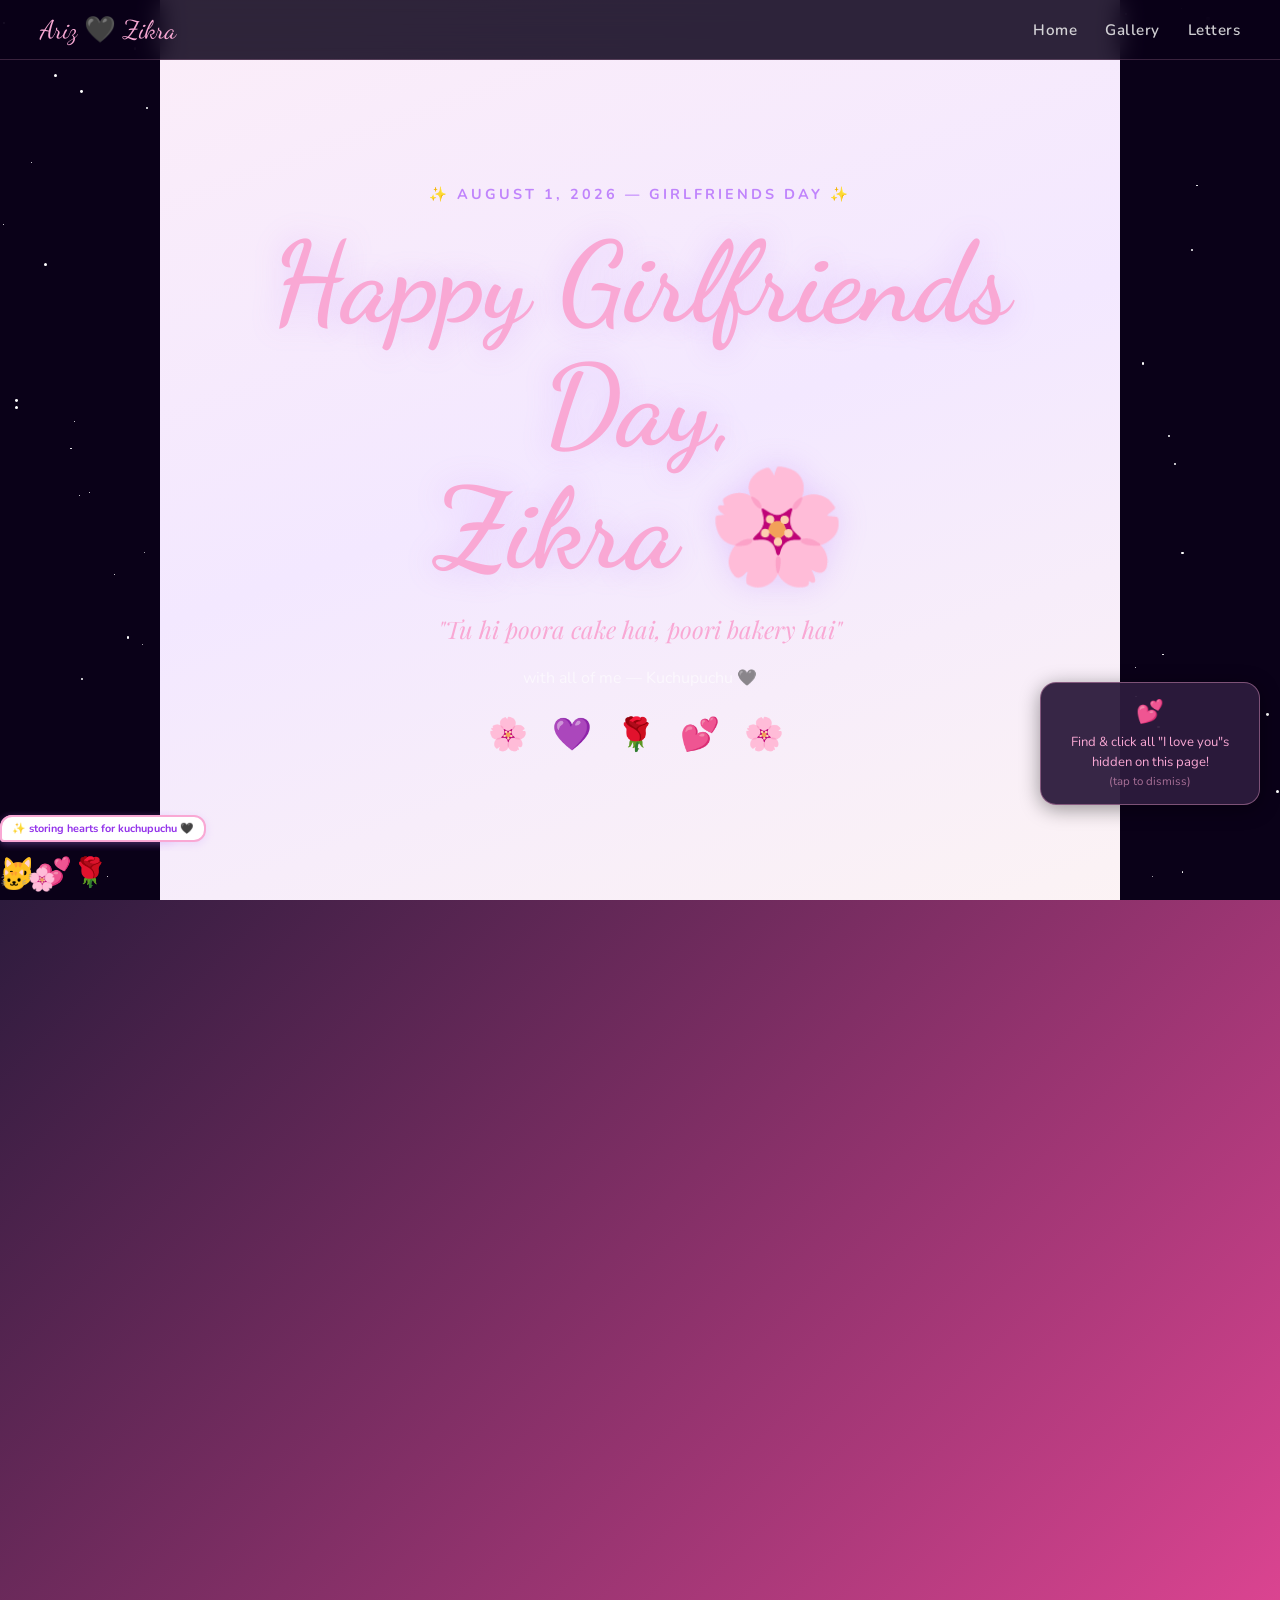
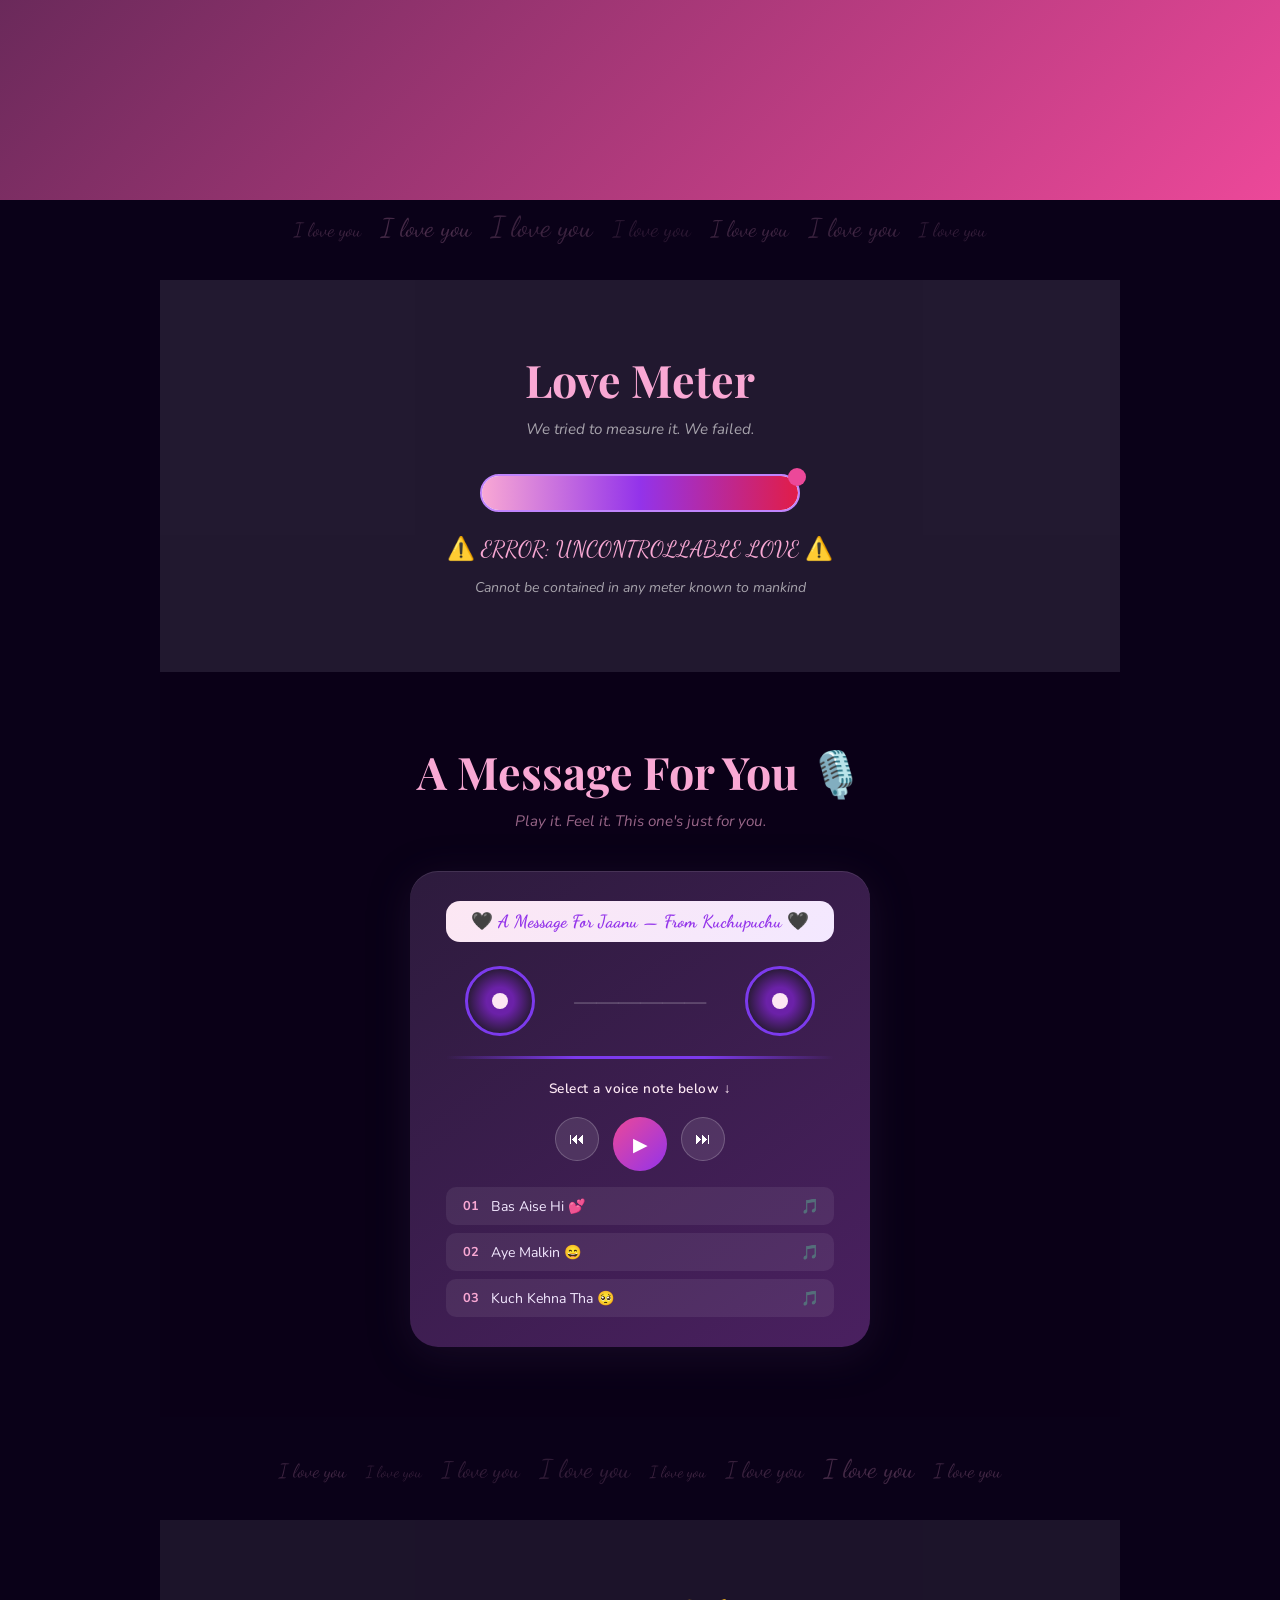
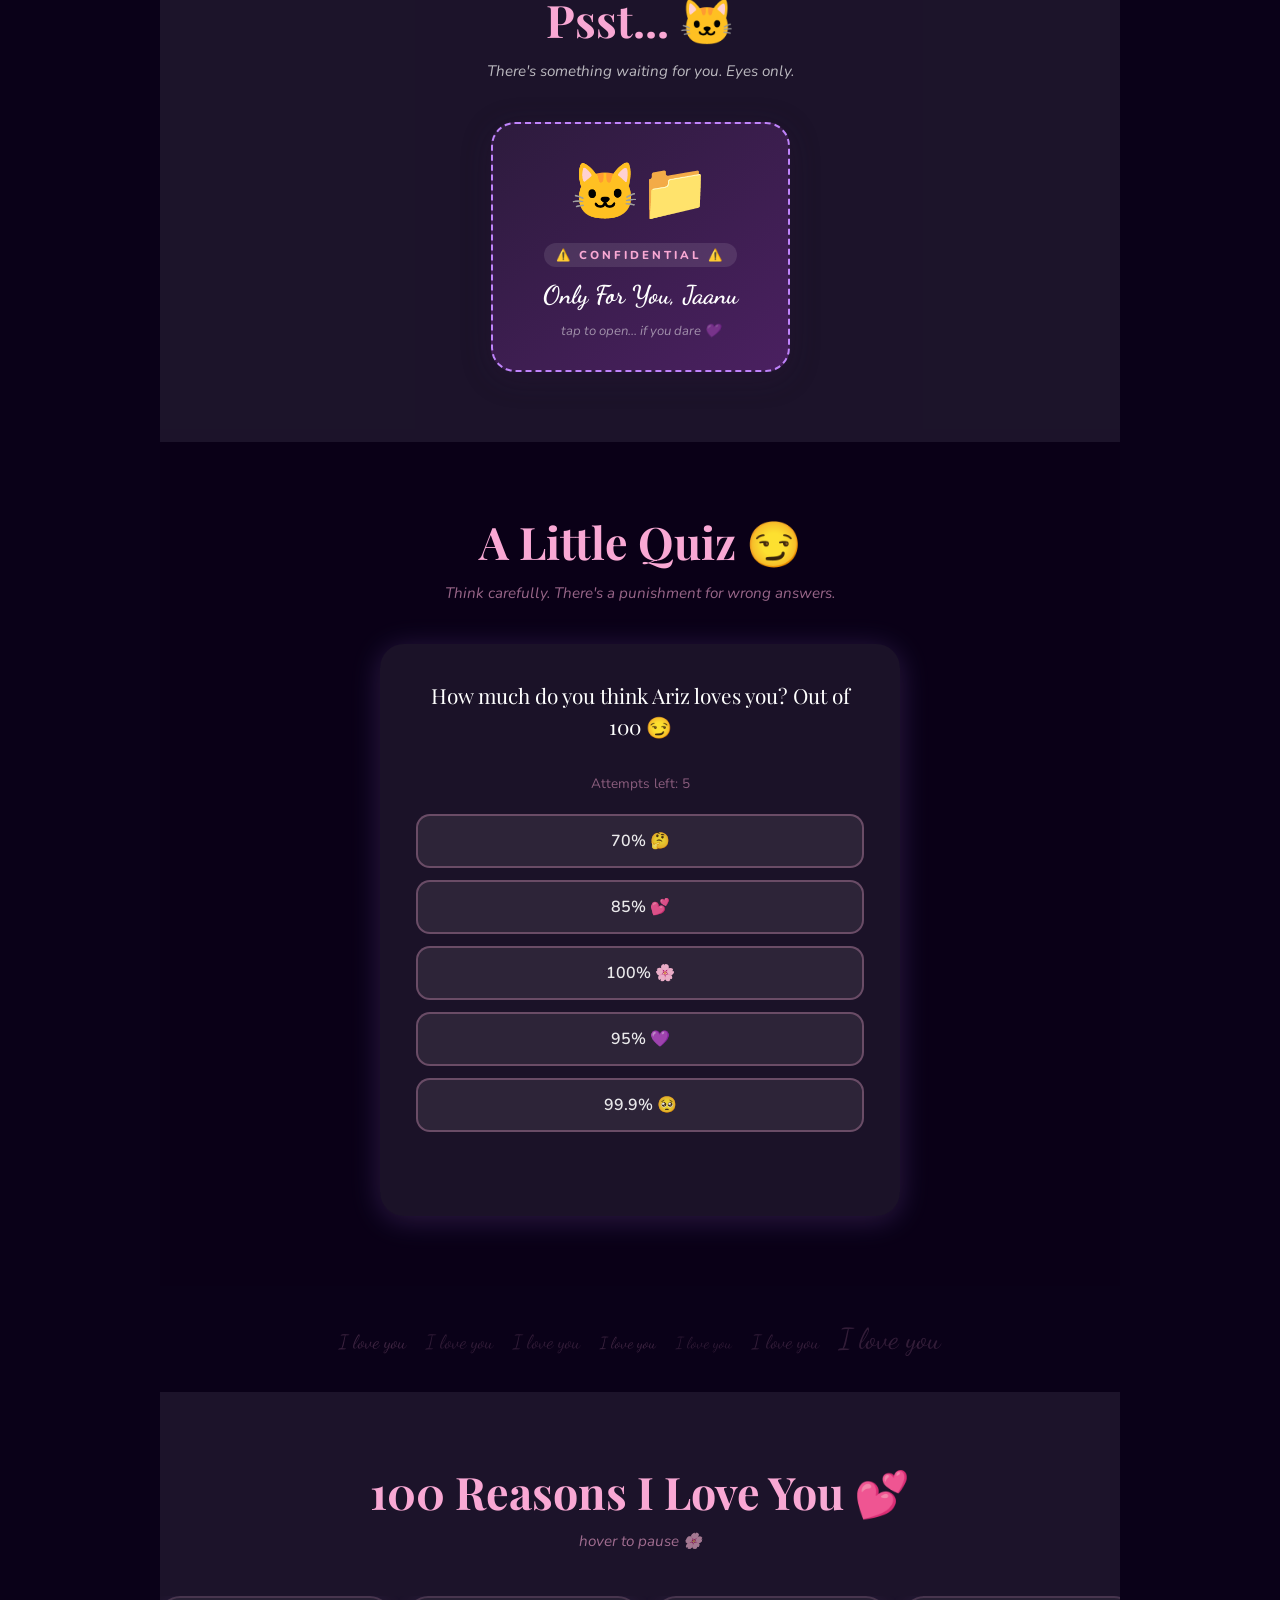
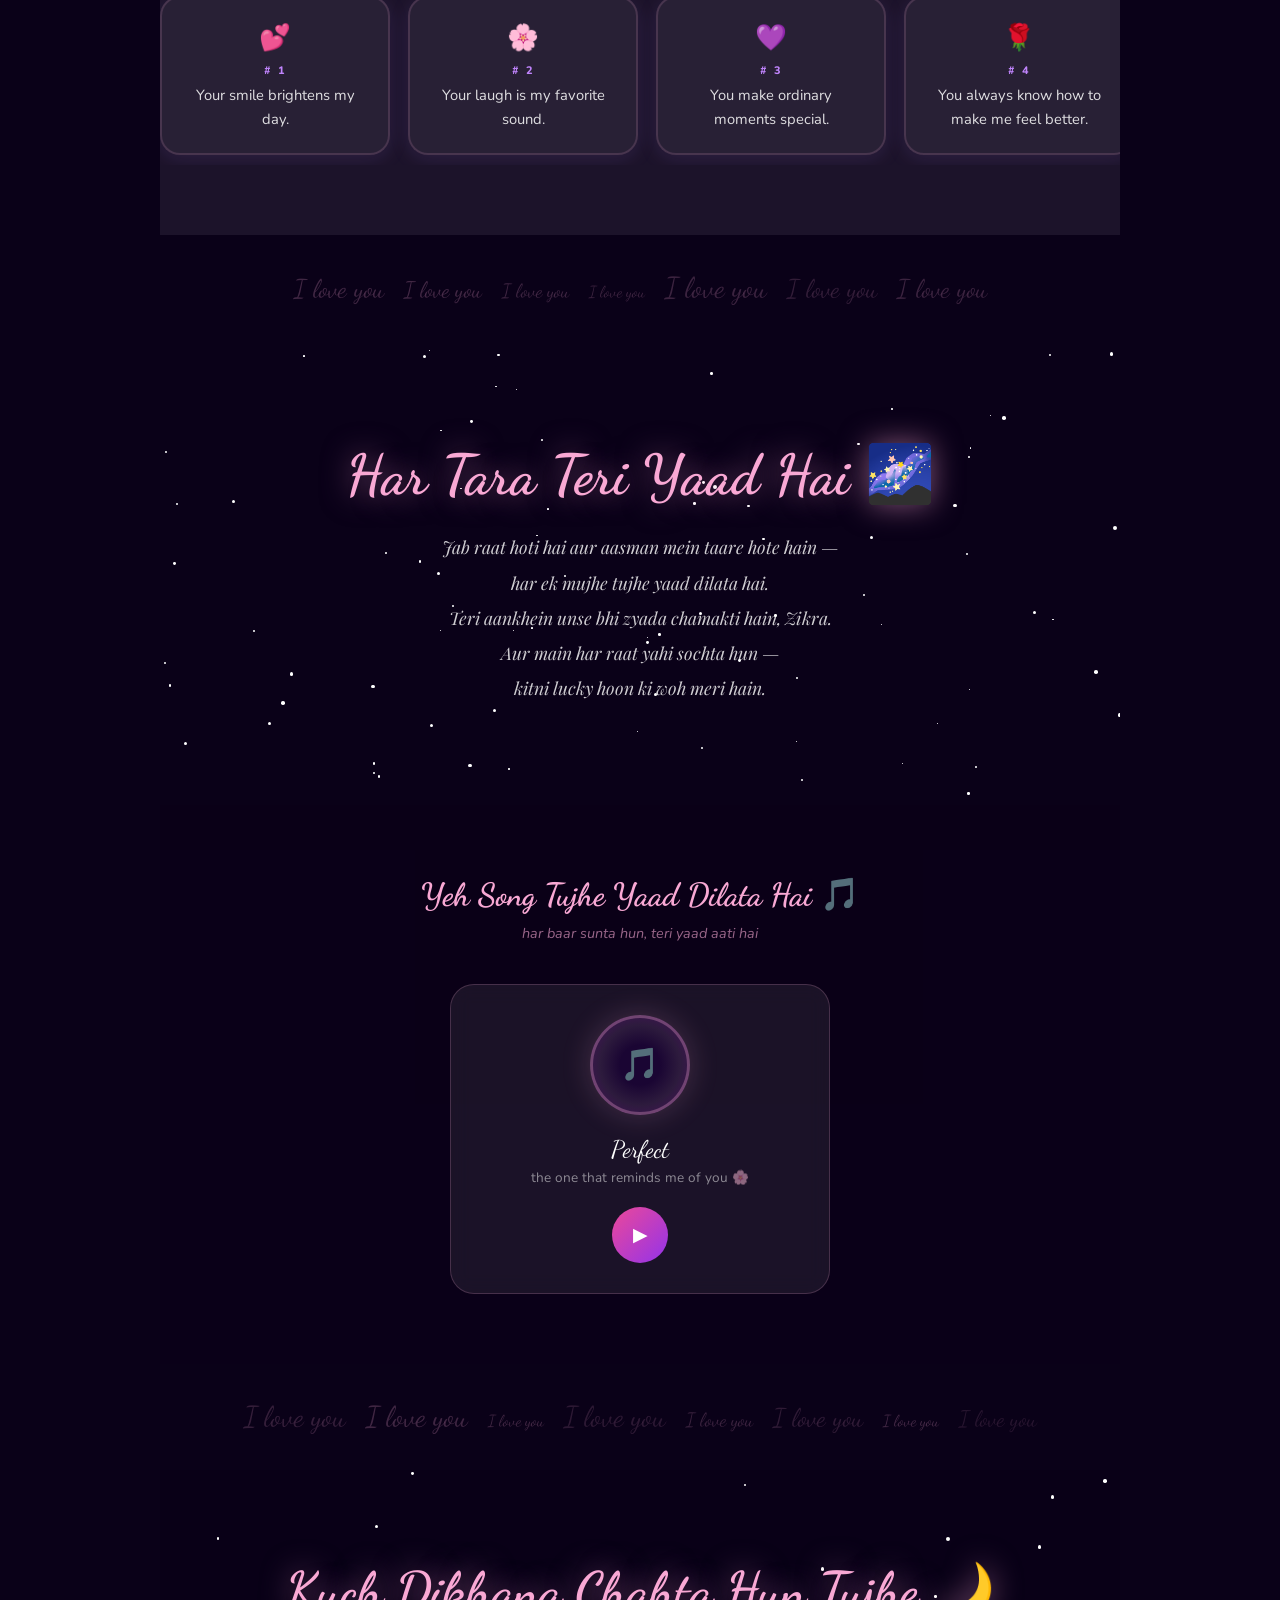
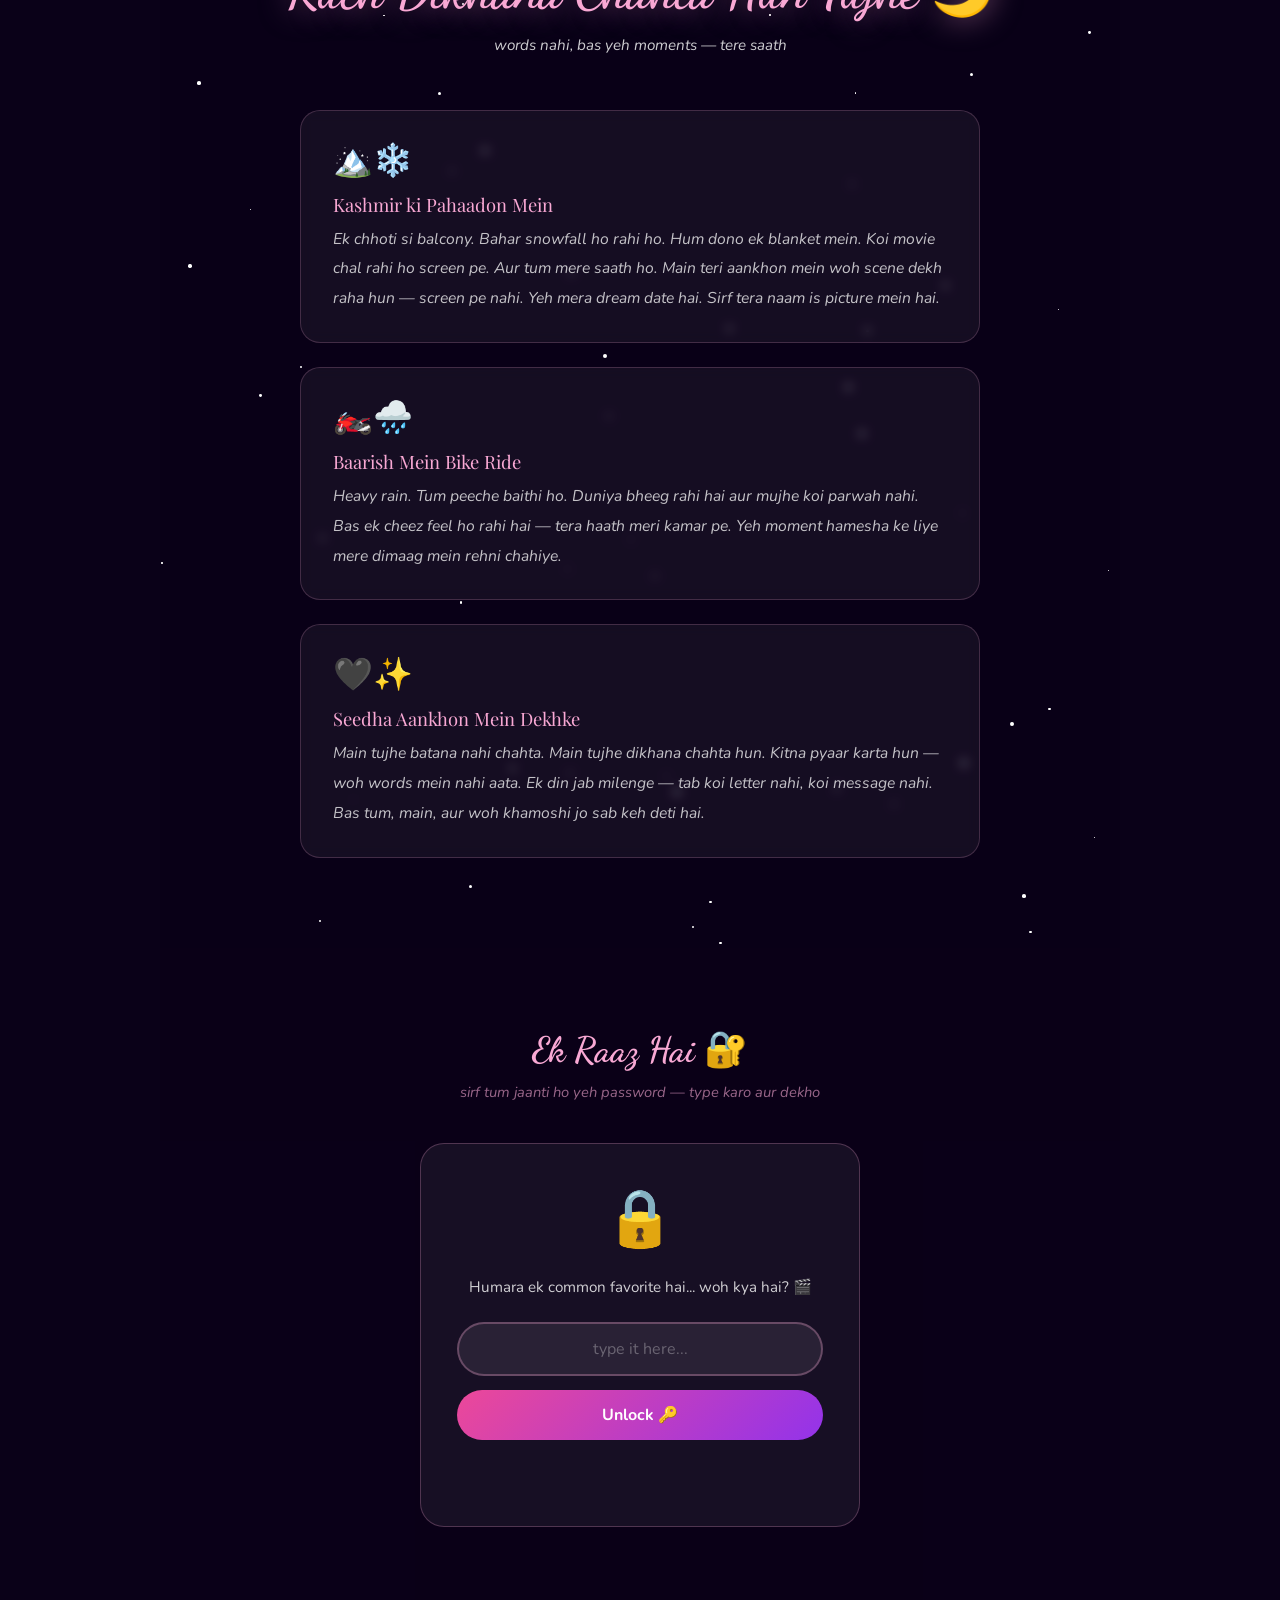
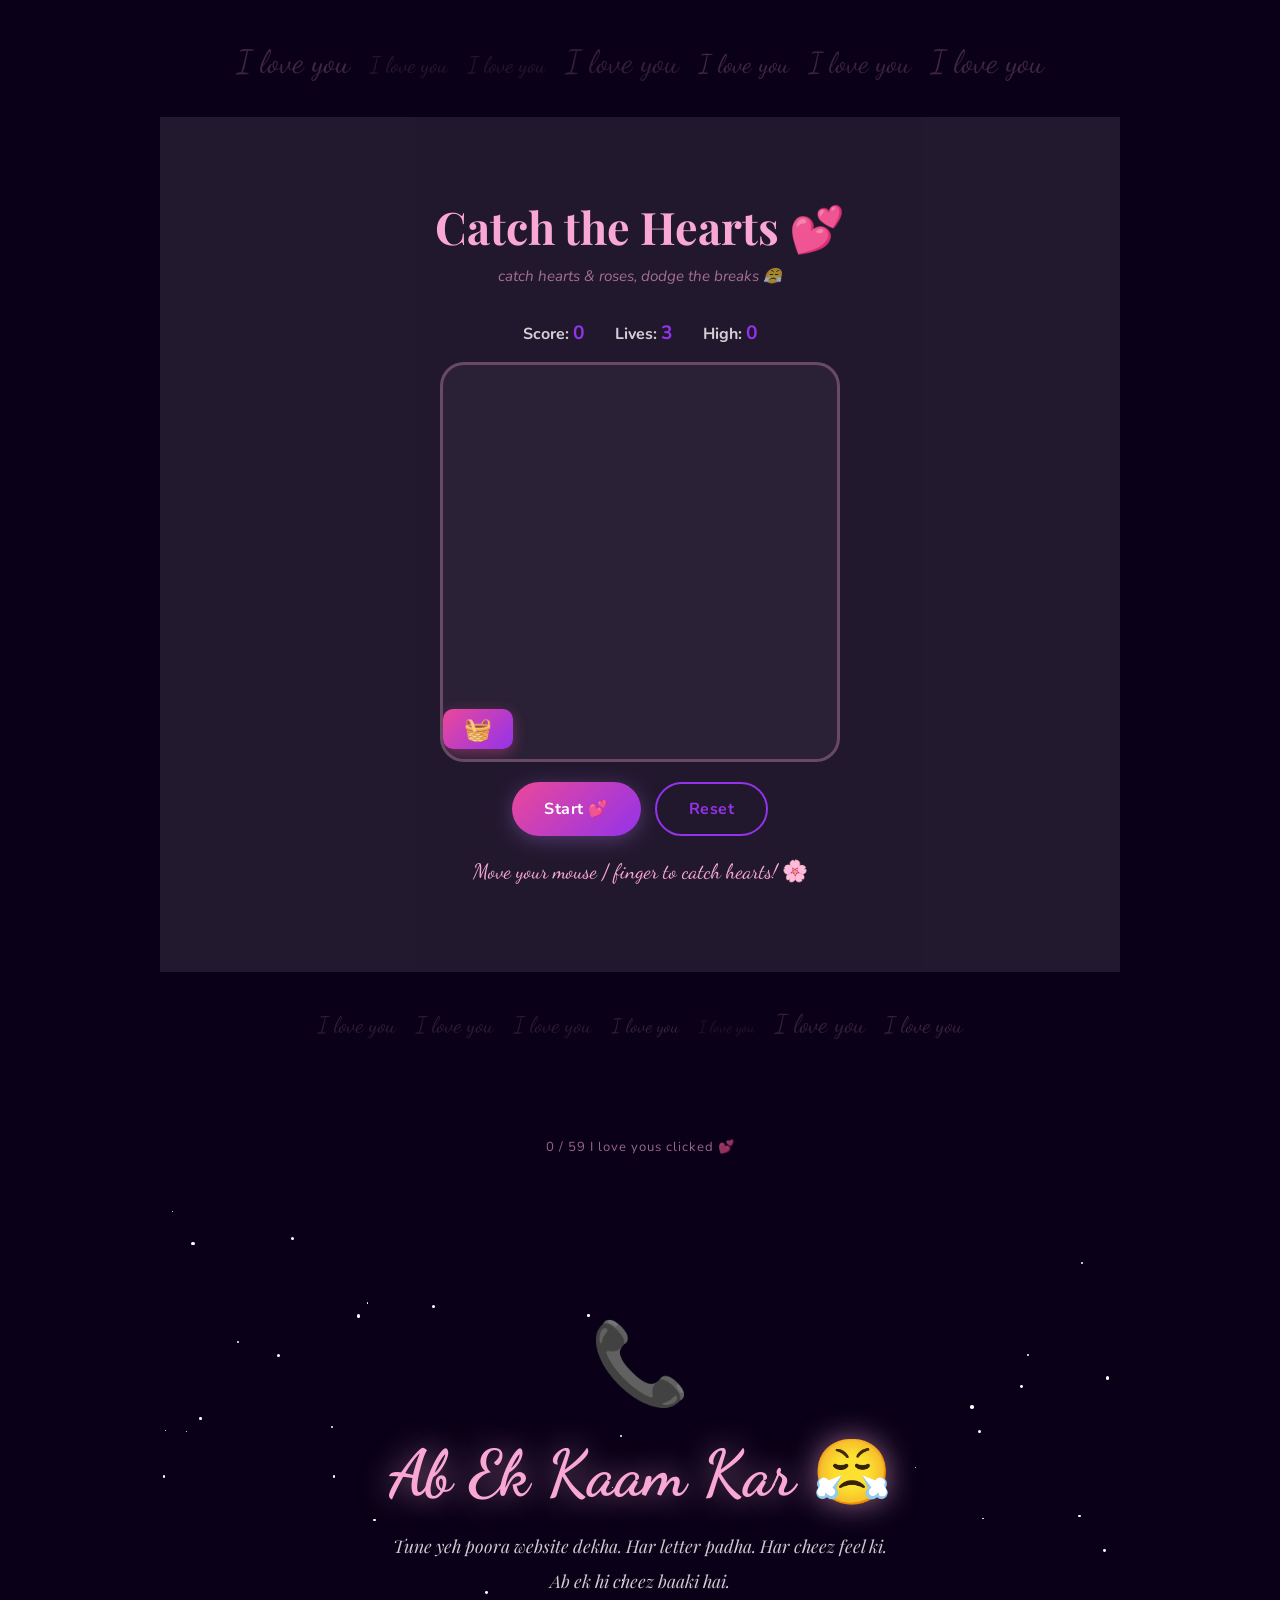
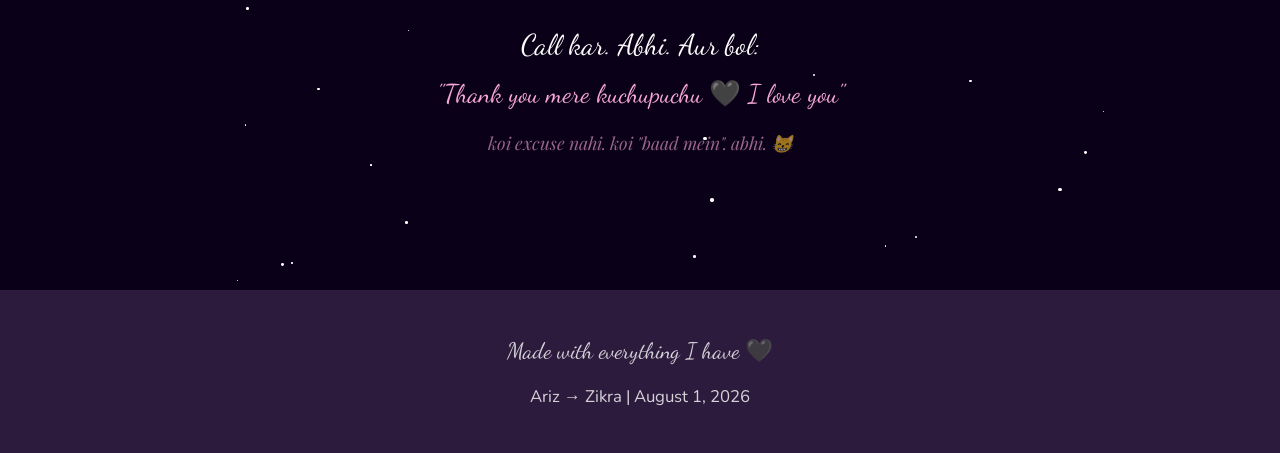
==== commit baa84eb4: "Change song title from 'Self Aware' to 'Perfect'" ====
--- a/index.html
+++ b/index.html
@@ -1345,7 +1345,7 @@
   <p class="song-sub">har baar sunta hun, teri yaad aati hai</p>
   <div class="song-player">
     <div class="song-vinyl" id="songVinyl">🎵</div>
-    <div class="song-title">Self Aware</div>
+    <div class="song-title">Perfect</div>
     <div class="song-artist">the one that reminds me of you 🌸</div>
     <div class="song-controls">
       <button class="song-btn main-play" id="songPlayBtn" onclick="toggleSong()">▶</button>
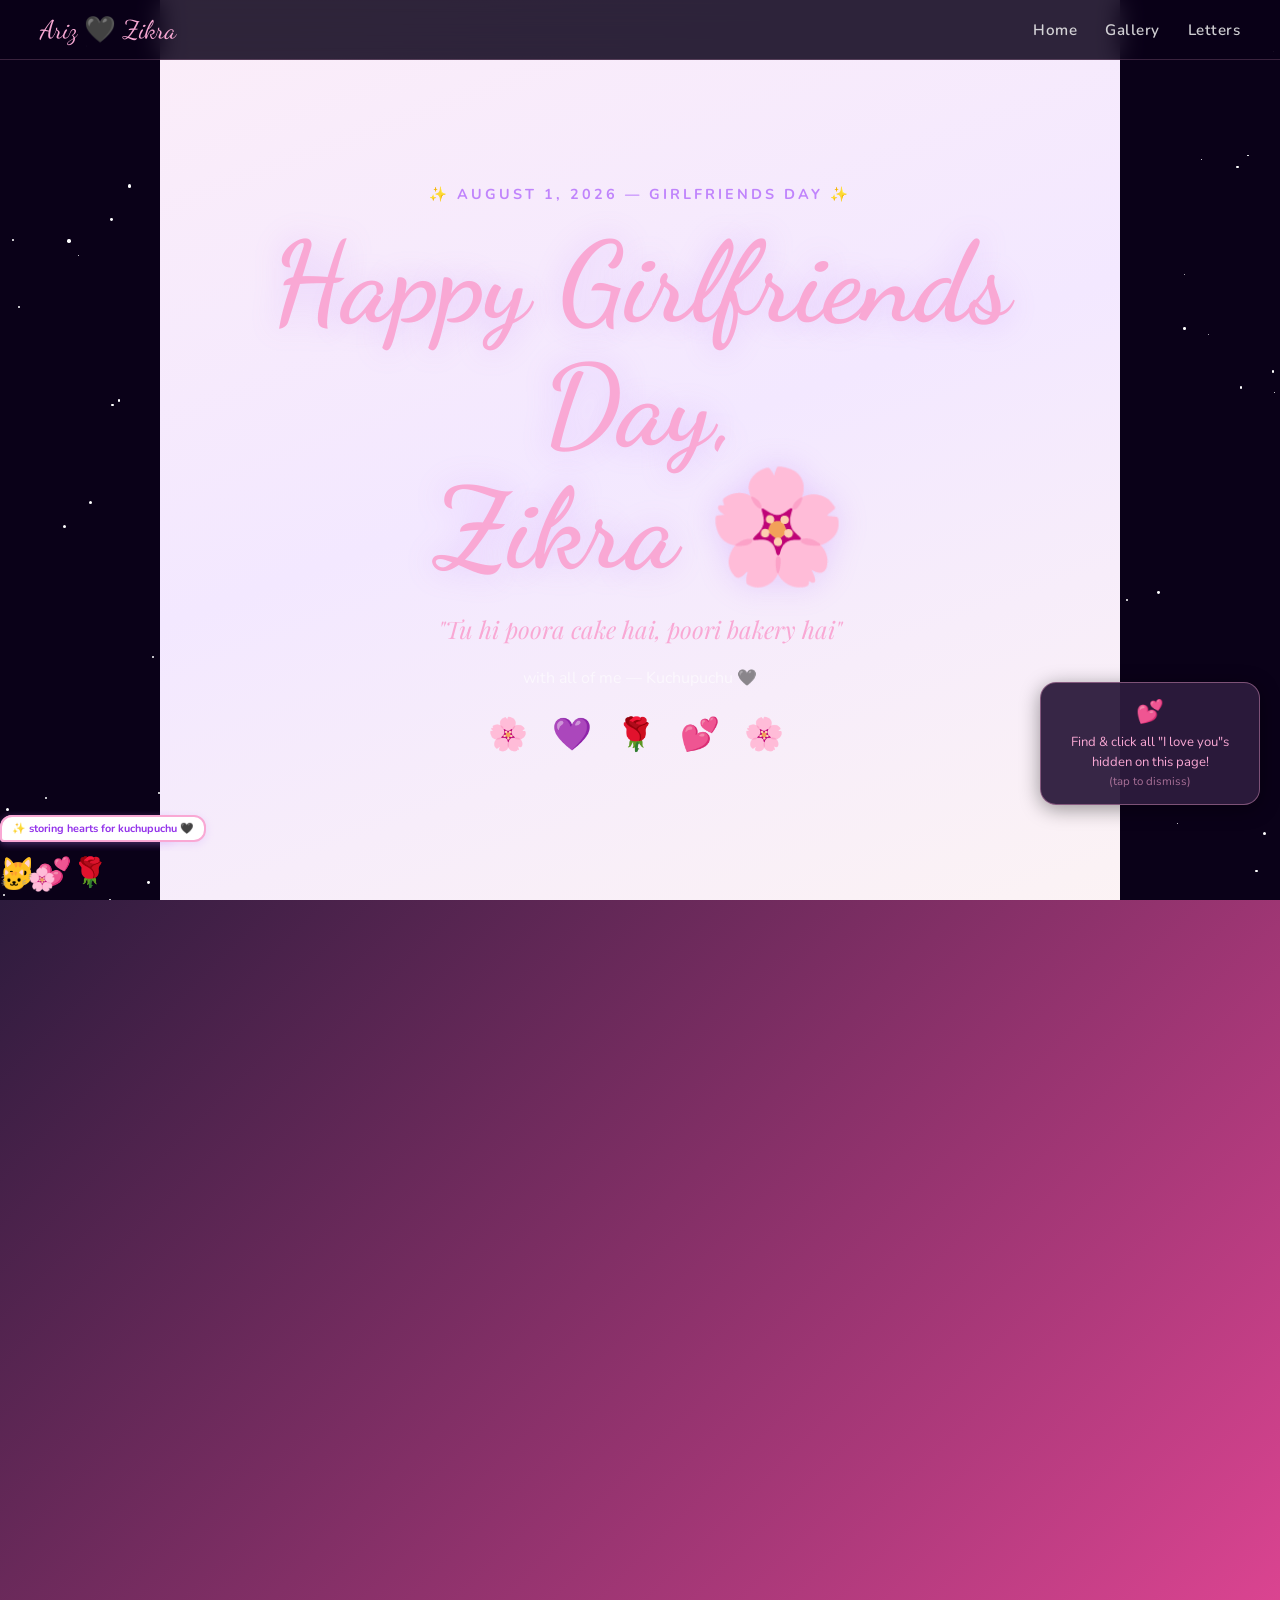
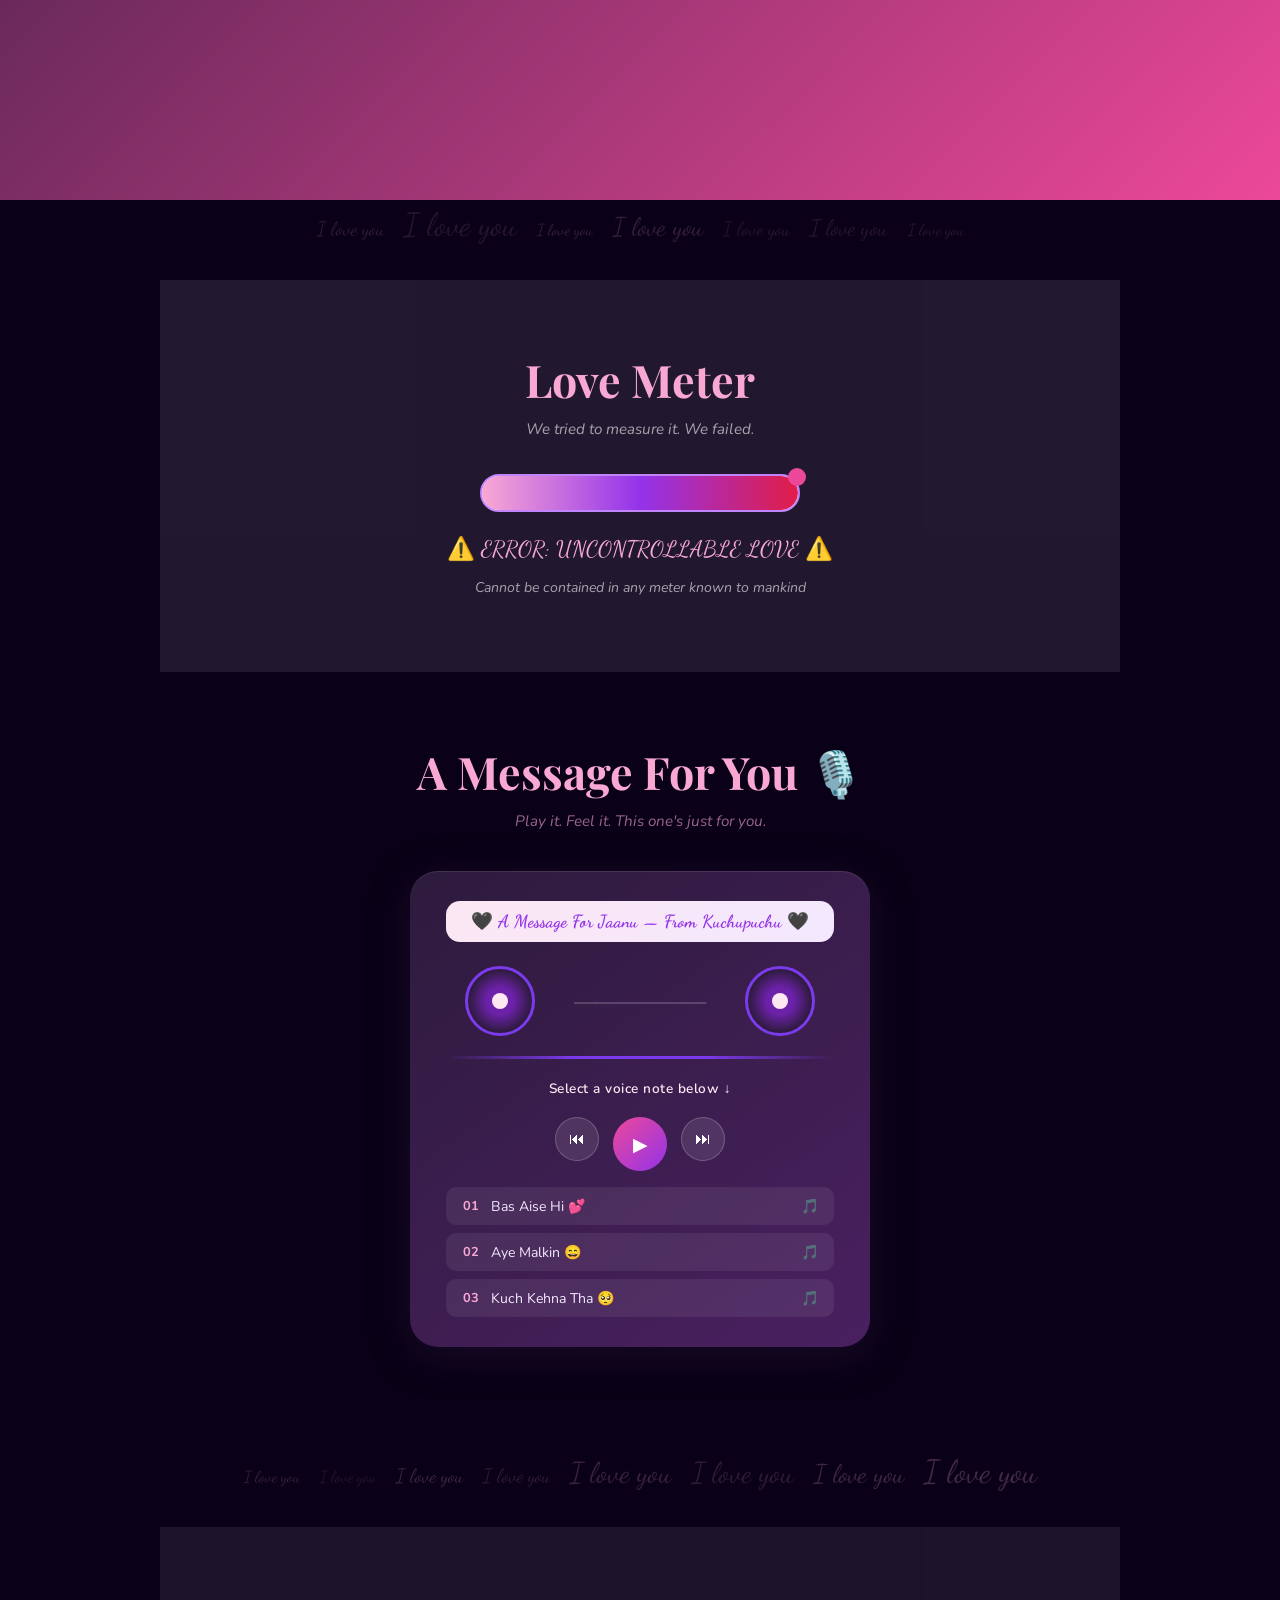
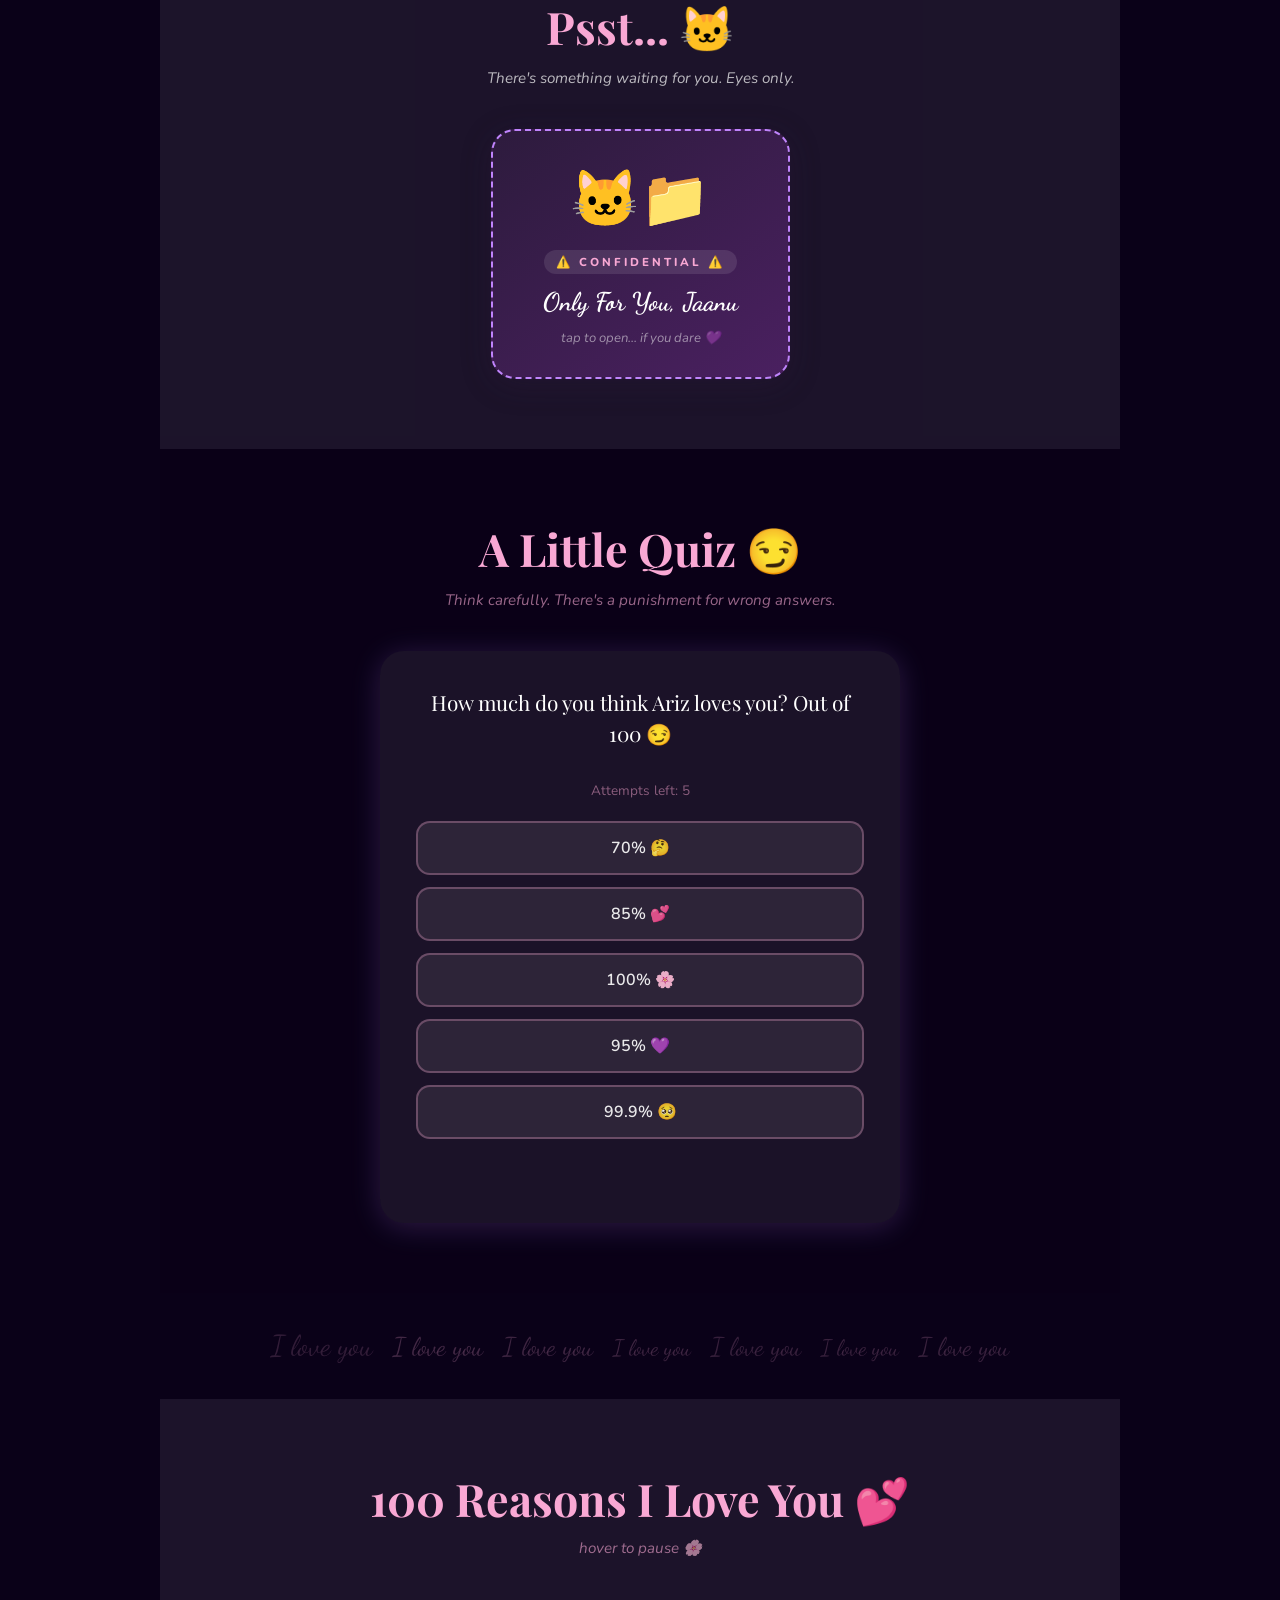
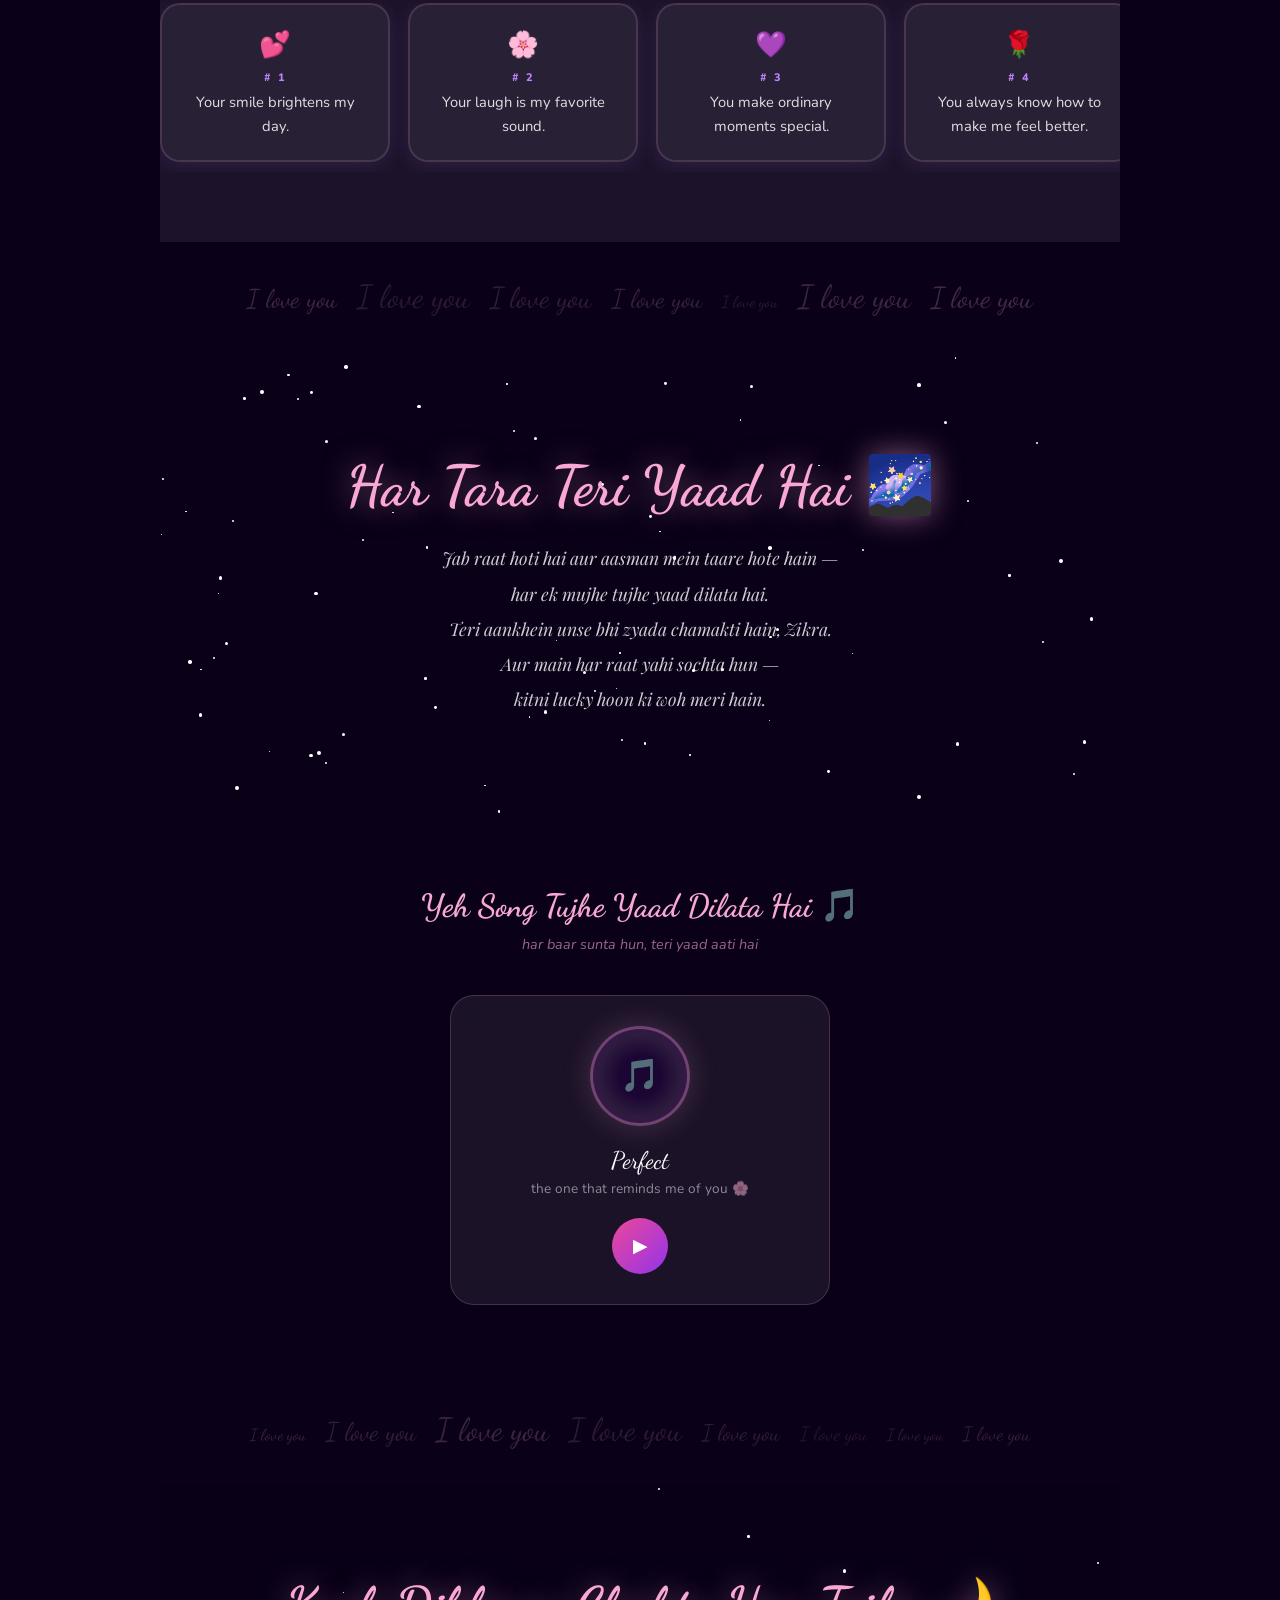
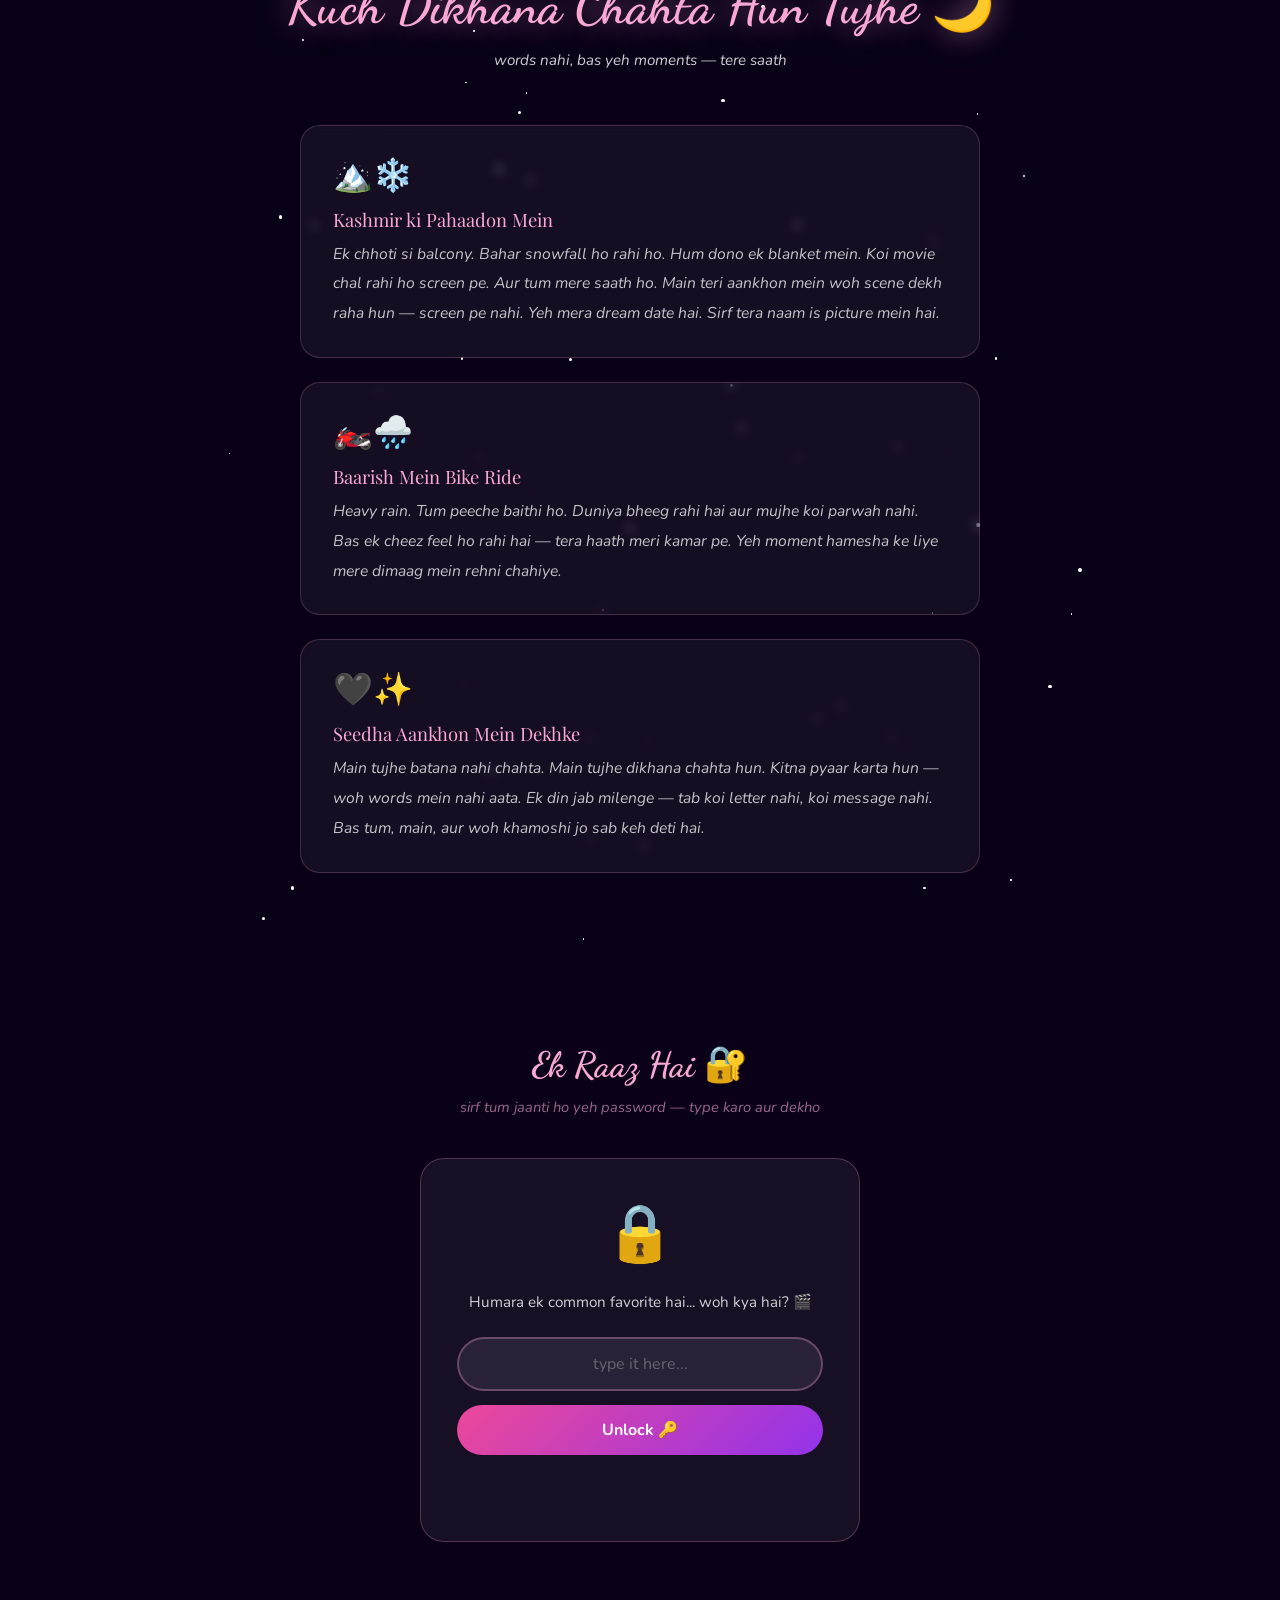
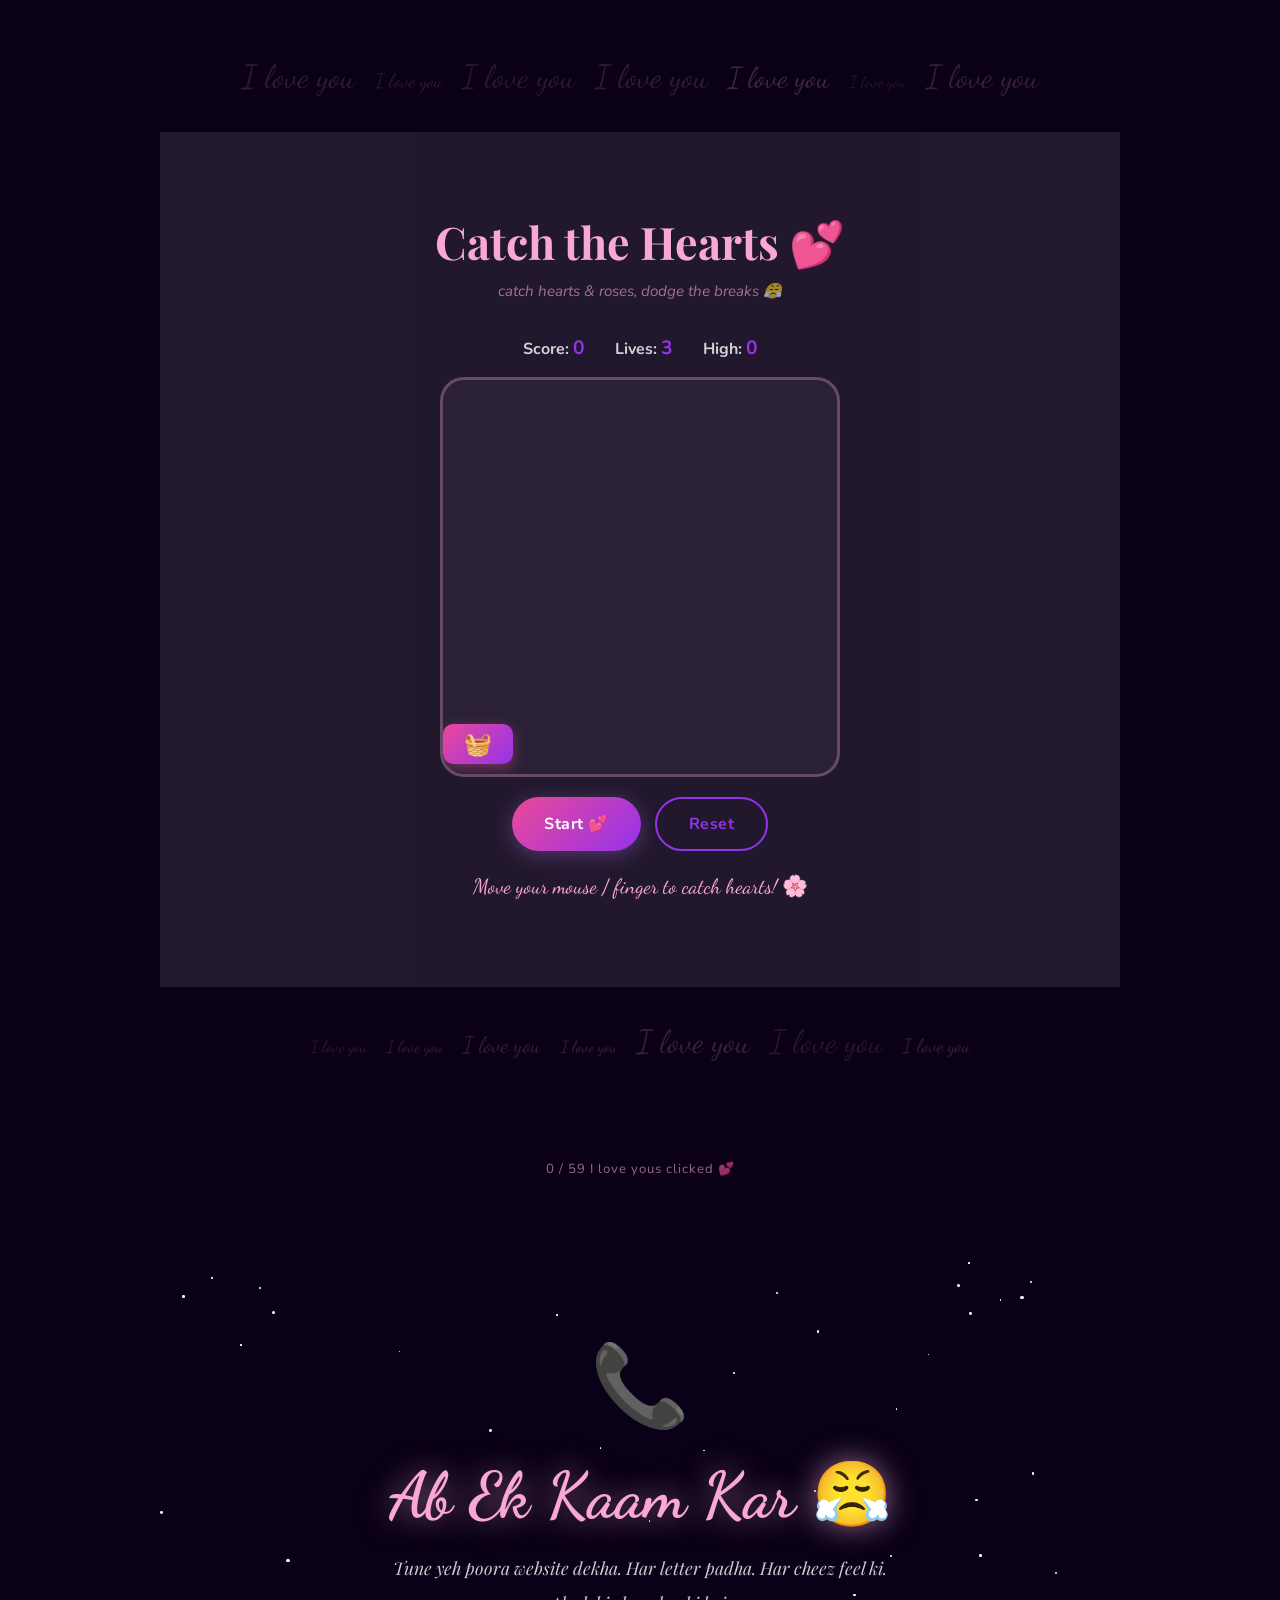
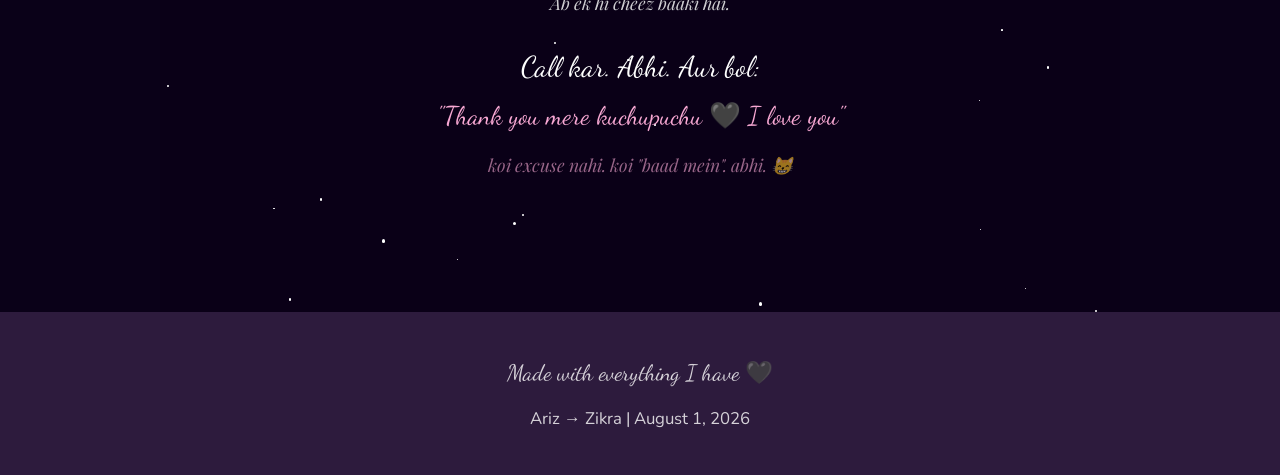
==== commit 142cb03e: "Update index.html" ====
--- a/index.html
+++ b/index.html
@@ -1350,7 +1350,7 @@
     <div class="song-controls">
       <button class="song-btn main-play" id="songPlayBtn" onclick="toggleSong()">▶</button>
     </div>
-    <audio id="songAudio" src="Self Aware.mp3"></audio>
+    <audio id="songAudio" src="Perfect.mp3"></audio>
   </div>
 </section>
 
